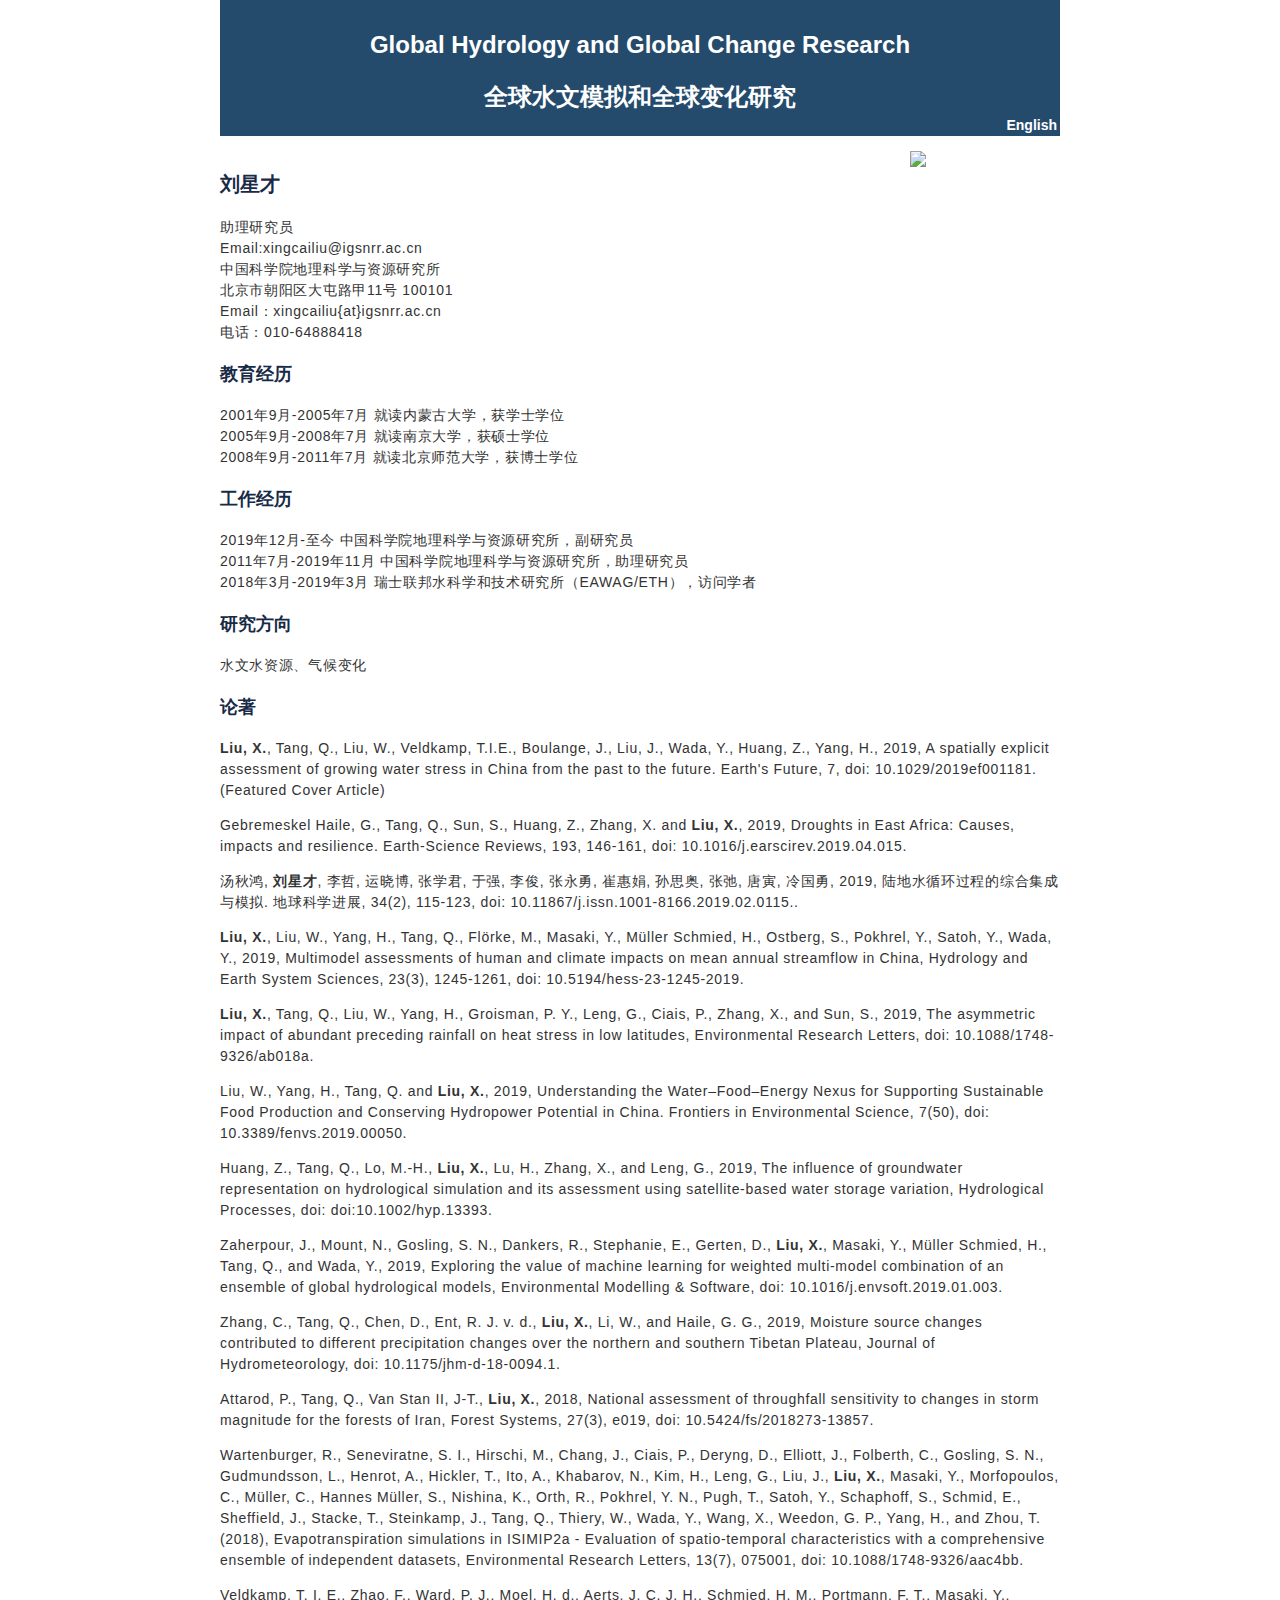
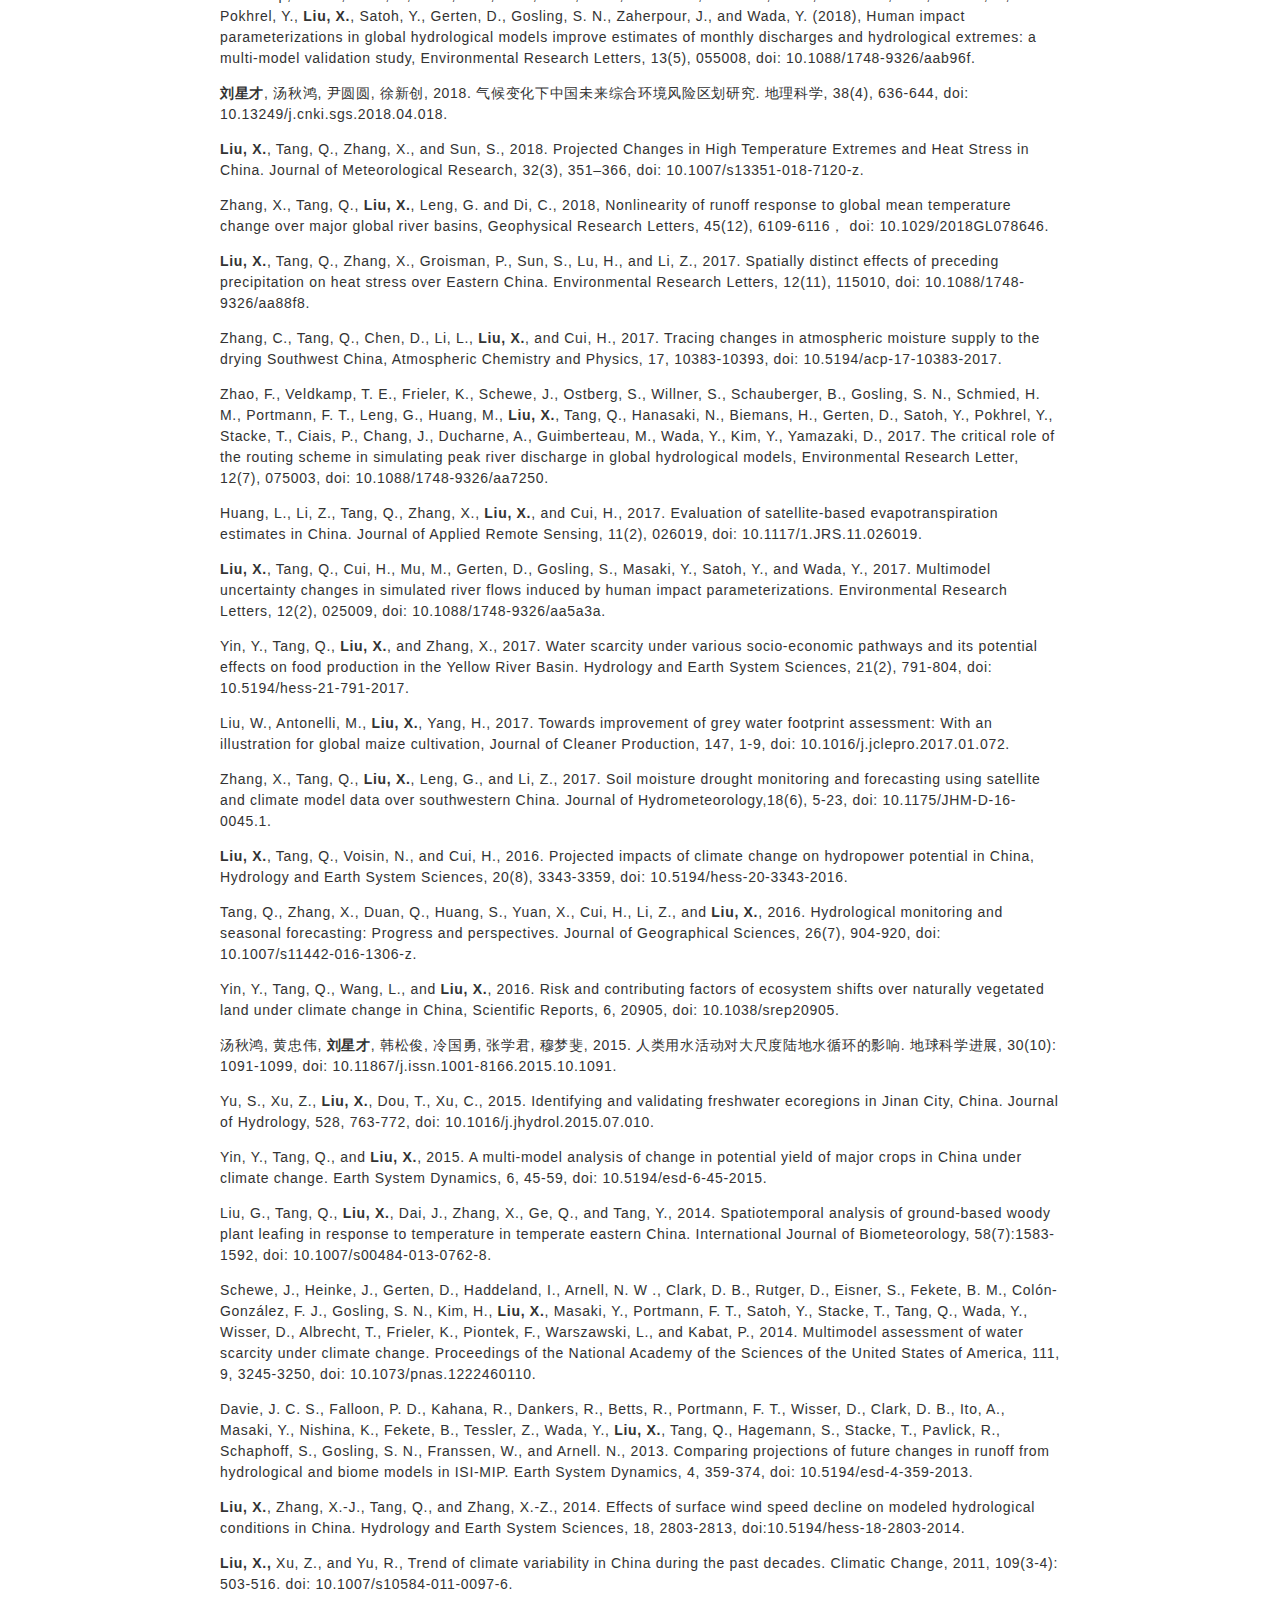
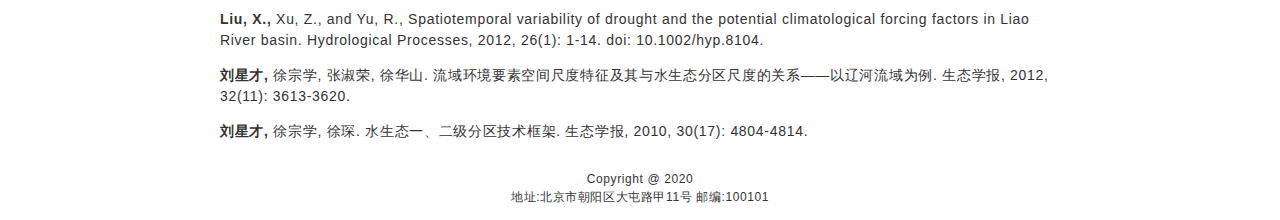
==== xingcai.chs.html @ d82c3e5d "Update information" ====
<!DOCTYPE HTML PUBLIC "-//W3C//DTD HTML 4.01 Transitional//EN" "http://www.w3.org/TR/html4/loose.dtd">
<html xmlns="http://www.w3.org/1999/xhtml">
<head>
<title>Xingcai Liu (刘星才)</title>
<meta http-equiv="Content-Type" content="text/html; charset=UTF-8">
<link rel="stylesheet" type="text/css" href="./main.css">
<style type="text/css">
<!--
.style1 {
	font-size: 24px;
	color: white;
	font-weight: bold;
	font-family: Verdana, Arial, Helvetica, sans-serif;
}
.style2 {
	font-size: 24px;
	color: white;
	font-weight: bold;
	font-family: Verdana, Arial, Helvetica, sans-serif;
}
-->
.style3 {
	font-size: 14px;
	color: white;
	font-weight: bold;
	font-family: Verdana, Arial, Helvetica, sans-serif;
}
-->
.style4 {
	font-family: 'Lucida Grande', Verdana, Arial, Helvetica, sans-serif;
	font-size:12px;
	line-height:1.5em;
	letter-spacing:.05em;
}
-->
</style>

</head>
<body>

	<table width="840" border="0" id="pageframe1">
        <tr>
          <td align="center"><span class="style1"><br />Global Hydrology and Global Change Research</span></td>
        </tr>
         <tr>
          <td align="right"><span class="style3"></span><br /></td>
        </tr>
        <tr>
          <td align="center"><span class="style2">全球水文模拟和全球变化研究</span></td>
        </tr>
       <tr>
           <td align="right"><a href="./xingcai.eng.html"><span class="style3">English</span></a></td>
        </tr>
      </table>

    <div id="pageframe">
      <!-- ***************  Main section of page -->
      <td align="right" valign="top" width="162">
          <h2 align="right"><img src="./xingcai.jpg" width="150" align="right" border="0"></h2>
      </td>

      <h1>刘星才 </h1>
      <p>助理研究员<br />
      Email:xingcailiu@igsnrr.ac.cn<br />
      中国科学院地理科学与资源研究所 <br />
      北京市朝阳区大屯路甲11号  100101 <br />
      Email：xingcailiu{at}igsnrr.ac.cn<br />
      电话：010-64888418<br />
      </p>

      <h2>教育经历</h2>
      <p>
      2001年9月-2005年7月  就读内蒙古大学，获学士学位<br />
      2005年9月-2008年7月  就读南京大学，获硕士学位<br />
      2008年9月-2011年7月  就读北京师范大学，获博士学位<br />
      </p>

      <h2>工作经历</h2>
      <p> 
        2019年12月-至今  中国科学院地理科学与资源研究所，副研究员<br />
        2011年7月-2019年11月  中国科学院地理科学与资源研究所，助理研究员<br />
        2018年3月-2019年3月  瑞士联邦水科学和技术研究所（EAWAG/ETH），访问学者 <br />
        </p>

      <h2>研究方向</h2>
      <p>水文水资源、气候变化</p>


      <h2>论著 </h2>
  <p><b>Liu, X.</b>, Tang, Q., Liu, W., Veldkamp, T.I.E., Boulange, J., Liu, J., Wada, Y., Huang, Z., Yang, H., 2019, A spatially explicit assessment of growing water stress in China from the past to the future. Earth's Future, 7, doi: 10.1029/2019ef001181. (Featured Cover Article)</p>
  <p>Gebremeskel Haile, G., Tang, Q., Sun, S., Huang, Z., Zhang, X. and <b>Liu, X.</b>, 2019, Droughts in East Africa: Causes, impacts and resilience. Earth-Science Reviews, 193, 146-161, doi: 10.1016/j.earscirev.2019.04.015.</p>
  <p>汤秋鸿, <b>刘星才</b>, 李哲, 运晓博, 张学君, 于强, 李俊, 张永勇, 崔惠娟, 孙思奥, 张弛, 唐寅, 冷国勇, 2019, 陆地水循环过程的综合集成与模拟. 地球科学进展, 34(2), 115-123, doi: 10.11867/j.issn.1001-8166.2019.02.0115..</p>
  <p><b>Liu, X.</b>, Liu, W., Yang, H., Tang, Q., Flörke, M., Masaki, Y., Müller Schmied, H., Ostberg, S., Pokhrel, Y., Satoh, Y., Wada, Y., 2019, Multimodel assessments of human and climate impacts on mean annual streamflow in China, Hydrology and Earth System Sciences, 23(3), 1245-1261, doi: 10.5194/hess-23-1245-2019.</p>
  <p><b>Liu, X.</b>, Tang, Q., Liu, W., Yang, H., Groisman, P. Y., Leng, G., Ciais, P., Zhang, X., and Sun, S., 2019, The asymmetric impact of abundant preceding rainfall on heat stress in low latitudes, Environmental Research Letters, doi: 10.1088/1748-9326/ab018a.</p>
  <p>Liu, W., Yang, H., Tang, Q. and <b>Liu, X.</b>, 2019, Understanding the Water–Food–Energy Nexus for Supporting Sustainable Food Production and Conserving Hydropower Potential in China. Frontiers in Environmental Science, 7(50), doi: 10.3389/fenvs.2019.00050.</p>
  <p>Huang, Z., Tang, Q., Lo, M.-H., <b>Liu, X.</b>, Lu, H., Zhang, X., and Leng, G., 2019, The influence of groundwater representation on hydrological simulation and its assessment using satellite-based water storage variation, Hydrological Processes, doi: doi:10.1002/hyp.13393. </p>
  <p>Zaherpour, J., Mount, N., Gosling, S. N., Dankers, R., Stephanie, E., Gerten, D., <b>Liu, X.</b>, Masaki, Y., Müller Schmied, H., Tang, Q., and Wada, Y., 2019, Exploring the value of machine learning for weighted multi-model combination of an ensemble of global hydrological models, Environmental Modelling & Software, doi: 10.1016/j.envsoft.2019.01.003. </p>
  <p>Zhang, C., Tang, Q., Chen, D., Ent, R. J. v. d., <b>Liu, X.</b>, Li, W., and Haile, G. G., 2019, Moisture source changes contributed to different precipitation changes over the northern and southern Tibetan Plateau, Journal of Hydrometeorology, doi: 10.1175/jhm-d-18-0094.1.</p>
  <p>Attarod, P., Tang, Q., Van Stan II, J-T., <b>Liu, X.</b>, 2018, National assessment of throughfall sensitivity to changes in storm magnitude for the forests of Iran, Forest Systems, 27(3), e019, doi: 10.5424/fs/2018273-13857.</p>
  <p>Wartenburger, R., Seneviratne, S. I., Hirschi, M., Chang, J., Ciais, P., Deryng, D., Elliott, J., Folberth, C., Gosling, S. N., Gudmundsson, L., Henrot, A., Hickler, T., Ito, A., Khabarov, N., Kim, H., Leng, G., Liu, J., <b>Liu, X.</b>, Masaki, Y., Morfopoulos, C., Müller, C., Hannes Müller, S., Nishina, K., Orth, R., Pokhrel, Y. N., Pugh, T., Satoh, Y., Schaphoff, S., Schmid, E., Sheffield, J., Stacke, T., Steinkamp, J., Tang, Q., Thiery, W., Wada, Y., Wang, X., Weedon, G. P., Yang, H., and Zhou, T. (2018), Evapotranspiration simulations in ISIMIP2a - Evaluation of spatio-temporal characteristics with a comprehensive ensemble of independent datasets, Environmental Research Letters, 13(7), 075001, doi: 10.1088/1748-9326/aac4bb.</p>
  <p>Veldkamp, T. I. E., Zhao, F., Ward, P. J., Moel, H. d., Aerts, J. C. J. H., Schmied, H. M., Portmann, F. T., Masaki, Y., Pokhrel, Y., <b>Liu, X.</b>, Satoh, Y., Gerten, D., Gosling, S. N., Zaherpour, J., and Wada, Y. (2018), Human impact parameterizations in global hydrological models improve estimates of monthly discharges and hydrological extremes: a multi-model validation study, Environmental Research Letters, 13(5), 055008, doi: 10.1088/1748-9326/aab96f.</p>
  <p><b>刘星才</b>, 汤秋鸿, 尹圆圆, 徐新创, 2018. 气候变化下中国未来综合环境风险区划研究. 地理科学, 38(4), 636-644, doi: 10.13249/j.cnki.sgs.2018.04.018.</p>
  <p><b>Liu, X.</b>, Tang, Q., Zhang, X., and Sun, S., 2018. Projected Changes in High Temperature Extremes and Heat Stress in China. Journal of Meteorological Research, 32(3), 351–366, doi: 10.1007/s13351-018-7120-z.</p>
  <p>Zhang, X., Tang, Q., <b>Liu, X.</b>, Leng, G. and Di, C., 2018, Nonlinearity of runoff response to global mean temperature change over major global river basins, Geophysical Research Letters, 45(12), 6109-6116， doi: 10.1029/2018GL078646.</p>
  <p><b>Liu, X.</b>, Tang, Q., Zhang, X., Groisman, P., Sun, S., Lu, H., and Li, Z., 2017. Spatially distinct effects of preceding precipitation on heat stress over Eastern China. Environmental Research Letters, 12(11), 115010, doi: 10.1088/1748-9326/aa88f8.</p>
  <p>Zhang, C., Tang, Q., Chen, D., Li, L., <b>Liu, X.</b>, and Cui, H., 2017. Tracing changes in atmospheric moisture supply to the drying Southwest China, Atmospheric Chemistry and Physics, 17, 10383-10393, doi: 10.5194/acp-17-10383-2017.</p>
  <p>Zhao, F., Veldkamp, T. E., Frieler, K., Schewe, J., Ostberg, S., Willner, S., Schauberger, B., Gosling, S. N., Schmied, H. M., Portmann, F. T., Leng, G., Huang, M., <b>Liu, X.</b>, Tang, Q., Hanasaki, N., Biemans, H., Gerten, D., Satoh, Y., Pokhrel, Y., Stacke, T., Ciais, P., Chang, J., Ducharne, A., Guimberteau, M., Wada, Y., Kim, Y., Yamazaki, D., 2017. The critical role of the routing scheme in simulating peak river discharge in global hydrological models, Environmental Research Letter, 12(7), 075003, doi: 10.1088/1748-9326/aa7250.</p>
  <p>Huang, L., Li, Z., Tang, Q., Zhang, X., <b>Liu, X.</b>, and Cui, H., 2017. Evaluation of satellite-based evapotranspiration estimates in China. Journal of Applied Remote Sensing, 11(2), 026019, doi: 10.1117/1.JRS.11.026019.</p>
  <p><b>Liu, X.</b>, Tang, Q., Cui, H., Mu, M., Gerten, D., Gosling, S., Masaki, Y., Satoh, Y., and Wada, Y., 2017. Multimodel uncertainty changes in simulated river flows induced by human impact parameterizations. Environmental Research Letters, 12(2), 025009, doi: 10.1088/1748-9326/aa5a3a.</p>
  <p>Yin, Y., Tang, Q., <b>Liu, X.</b>, and Zhang, X., 2017. Water scarcity under various socio-economic pathways and its potential effects on food production in the Yellow River Basin. Hydrology and Earth System Sciences, 21(2), 791-804, doi: 10.5194/hess-21-791-2017.</p>
  <p>Liu, W., Antonelli, M., <b>Liu, X.</b>, Yang, H., 2017. Towards improvement of grey water footprint assessment: With an illustration for global maize cultivation, Journal of Cleaner Production, 147, 1-9, doi: 10.1016/j.jclepro.2017.01.072.</p>
  <p>Zhang, X., Tang, Q., <b>Liu, X.</b>, Leng, G., and Li, Z., 2017. Soil moisture drought monitoring and forecasting using satellite and climate model data over southwestern China. Journal of Hydrometeorology,18(6), 5-23, doi: 10.1175/JHM-D-16-0045.1.</p>
  <p><b>Liu, X.</b>, Tang, Q., Voisin, N., and Cui, H., 2016. Projected impacts of climate change on hydropower potential in China, Hydrology and Earth System Sciences, 20(8), 3343-3359, doi: 10.5194/hess-20-3343-2016. </p>
  <p>Tang, Q., Zhang, X., Duan, Q., Huang, S., Yuan, X., Cui, H., Li, Z., and <b>Liu, X.</b>, 2016. Hydrological monitoring and seasonal forecasting: Progress and perspectives. Journal of Geographical Sciences, 26(7), 904-920, doi: 10.1007/s11442-016-1306-z. </p>
  <p>Yin, Y., Tang, Q., Wang, L., and <b>Liu, X.</b>, 2016. Risk and contributing factors of ecosystem shifts over naturally vegetated land under climate change in China, Scientific Reports, 6, 20905, doi: 10.1038/srep20905.</p>
  <p>汤秋鸿, 黄忠伟, <b>刘星才</b>, 韩松俊, 冷国勇, 张学君, 穆梦斐, 2015. 人类用水活动对大尺度陆地水循环的影响. 地球科学进展, 30(10): 1091-1099, doi: 10.11867/j.issn.1001-8166.2015.10.1091. </p>
  <p>Yu, S., Xu, Z., <b>Liu, X.</b>, Dou, T., Xu, C., 2015. Identifying and validating freshwater ecoregions in Jinan City, China.   Journal of Hydrology, 528, 763-772, doi: 10.1016/j.jhydrol.2015.07.010. </p>
  <p>Yin, Y., Tang, Q., and <b>Liu, X.</b>, 2015. A multi-model analysis of change in potential yield of major crops in China under   climate change. Earth System Dynamics, 6, 45-59, doi: 10.5194/esd-6-45-2015. </p>
  <p>Liu, G.,  Tang, Q., <b>Liu, X.</b>, Dai, J.,  Zhang, X.,  Ge, Q., and Tang, Y., 2014. Spatiotemporal analysis of ground-based woody   plant leafing in response to temperature in temperate eastern China. International Journal of Biometeorology, 58(7):1583-1592, doi:   10.1007/s00484-013-0762-8.</p>
  <p>Schewe, J., Heinke, J., Gerten, D., Haddeland, I., Arnell, N. W ., Clark, D. B., Rutger, D., Eisner, S., Fekete, B. M.,   Colón-González, F. J., Gosling, S. N., Kim, H., <b>Liu, X.</b>, Masaki, Y., Portmann, F. T., Satoh, Y., Stacke, T., Tang, Q., Wada, Y.,   Wisser, D., Albrecht, T., Frieler, K., Piontek, F., Warszawski, L., and Kabat, P., 2014. Multimodel assessment of water scarcity   under climate change. Proceedings of the National Academy of the Sciences of the United States of America, 111, 9, 3245-3250, doi:   10.1073/pnas.1222460110. </p>
  <p>Davie, J. C. S., Falloon, P. D., Kahana, R., Dankers, R., Betts, R., Portmann, F. T., Wisser, D., Clark, D. B., Ito, A., Masaki, Y.,   Nishina, K., Fekete, B., Tessler, Z., Wada, Y., <b>Liu, X.</b>, Tang, Q., Hagemann, S., Stacke, T., Pavlick, R., Schaphoff, S.,   Gosling, S. N., Franssen, W., and Arnell. N., 2013. Comparing projections of future changes in runoff from hydrological and biome   models in ISI-MIP. Earth System Dynamics, 4, 359-374, doi: 10.5194/esd-4-359-2013. </p>
  <p><strong>Liu, X.</strong>, Zhang, X.-J., Tang, Q., and Zhang, X.-Z., 2014. Effects of surface wind speed decline on modeled   hydrological conditions in China. Hydrology and Earth System Sciences, 18, 2803-2813, doi:10.5194/hess-18-2803-2014. </p>
  <p><strong>Liu, X.,</strong> Xu, Z., and Yu, R., Trend of climate variability in China during the past decades. Climatic Change, 2011,   109(3-4): 503-516. doi: 10.1007/s10584-011-0097-6.</p>
  <p><strong>Liu, X.,</strong> Xu, Z., and Yu, R., Spatiotemporal variability of drought and the potential climatological forcing   factors in Liao River basin. Hydrological Processes, 2012, 26(1): 1-14. doi: 10.1002/hyp.8104.</p>
  <p><strong>刘星才,</strong> 徐宗学, 张淑荣, 徐华山. 流域环境要素空间尺度特征及其与水生态分区尺度的关系——以辽河流域为例. 生态学报, 2012, 32(11):   3613-3620.</p>
  <p><strong>刘星才,</strong> 徐宗学, 徐琛. 水生态一、二级分区技术框架. 生态学报, 2010, 30(17): 4804-4814.</p>


      <!-- ************End masin section -->
    </div>
    <div id="clear">&nbsp;</div>
  </div>
  <p align="center"><span class="style4">
  Copyright @ 2020 <br />
  地址:北京市朝阳区大屯路甲11号 邮编:100101<br />
  </span>
  </p>
</div>
</body>
</html>
---- main.css ----
body {
	
	padding: 0;
	margin: 0;
	font-size: 12px;
	background-image: url("includes/bg_stripe.gif");
	background-repeat:repeat;
	color:#333333;
	font-family:'Lucida Grande', Verdana, Arial, Helvetica, sans-serif;
	text-align:center;
}
#pageframe {
	
	width: 840px;
	margin: 0px auto;
	text-align:left;
}
#pageframe1 {
	border:#d0d0d0 0px solid;
	background-color:#254b6c;
	width: 840px;
	margin: 0px auto;
	text-align:left;
}
#wrapper {
	border:#d0d0d0 1px solid;
	background-color:white;
}
#wrapper1 {
	width: 758px;
	border:#d0d0d0 0.5px solid;
	background-color:white;
}
#banner1 {
	width: 760px;
	background-image:   url("includes/header.jpg");	
	background-repeat:no-repeat;
	height: 100px;
	padding: 0 10px 0 60px; /*left & right padding necessary only if using text for title of page */
	margin: 0;
	border-bottom:0px solid #847664;
	font-size:100%;
	font-family:'Lucida Grande', Verdana, Arial, Helvetica, sans-serif;
	letter-spacing: 0.1em;
}
#banner {
	background-image:   url("includes/headerw.jpg");	
	background-repeat:no-repeat;
	height: 100px;
	padding: 0 10px 0 60px; /*left & right padding necessary only if using text for title of page */
	margin: 0;
	border-bottom:0px solid #847664;
	font-size:100%;
	font-family:'Lucida Grande', Verdana, Arial, Helvetica, sans-serif;
	letter-spacing: 0.1em;
}

/******Main 2-column section of page */
#main {
  margin: 0;
	border:#d0d0d0 0px solid;
	margin 0 2px;
	background-color:#254b6c;
}
#main1 {
  margin: 0;
	border:#d0d0d0 0px solid;
	margin 0 0px;
	background-color:#254b6c;
}

.index_intro{width:600px;}
.index_left {float:left; width:20%;}
.index_right {float:right; width:70%;}

/******Wider main column */
#right {
	border:#d0d0d0 1px solid;
	float: right;
	
	width: 657px;/*	PADDING-TOP: 20px*/
	padding:5px 5px 5px 5px;
	background-color:#ffffff;
	min-height: 600px;
	_height: 600px;
	height: 100%;
}
/******Skinnier nav column */
#nav {
	
	background-color:white;
	padding-top:10px;
	float:left;
	width: 135px;
	margin:0;
	color: black;
	
}

#nav ul {
	
	margin:0;
	padding:5px 0;
	width: 100%;
	color: red;
	line-height: normal;
	font-family:'Lucida Grande', Verdana, Arial, Helvetica, sans-serif;
	text-align: left;
}
#nav ul li {
	

	list-style:none;
}
#nav ul li a {

	display:block;
	font-size:14px;
	padding:5px 5px 5px 14px;
	color: black;
	text-decoration: none;
}
#nav ul li a:hover {
	background: #5b6d4c;
	color: #d0d0d0;
}

#nav a:visited {
	text-decoration:none;
}



/******Bottom of main section of page */
#clear {
	
	clear: both;
	padding: 0;
	margin: 0;
	height:0px;
	background-color:white;
}
/******Footer */
#footer {
	margin: 0 2px;
}

.footerlogo {
	float:left;
	text-align:left;
}

.footerlogo a{
text-decoration:none;
font:bold 15px "Times New Roman",Times,serif;
color:254b6c;
}

.copyright {
	float:right;
	text-align:center;
	padding: 0 3px 3px 3px;
	margin: 0px;
	font-size: 10px;
	color: #254b6c;
	line-height:11px;
}
.copyright a {
	color: #254b6c;
	text-decoration: none;
}
.copyright a:hover {
	color: #254b6c;
	text-decoration: none;
}
.copyright a:visited {
	color: #254b6c;
	text-decoration: none;
}
.copyright3 {
        align: center;
	color: black;
	text-decoration: none;
}



/******** General site characteristics */
p {
	font-family: 'Lucida Grande', Verdana, Arial, Helvetica, sans-serif;
	font-size:14px;
	line-height:1.5em;
	letter-spacing:.05em;
}
a {
	color: #4071af;
	text-decoration: none;
}
a:visited {
	color: #4071af;
	text-decoration: none;
}
a:hover {
	color: #4071af;
	text-decoration: underline;
}


img {
	border:none;
}
a img {
	border:none;
}
h1 {
	padding:5px 0 5px 0;
	margin: 10px 0px;
	font-family:'Lucida Grande', Verdana, Arial, Helvetica, sans-serif;
	font-size:20px;
	color: #172b47;
}
h2 {
	padding:5px 0 5px 0;
	margin: 10px 0px;
	font-family:'Lucida Grande', Verdana, Arial, Helvetica, sans-serif;
	font-size:18px;
	color: #172b47;
}
h3 {
	padding:5px 60px 0 0;
	margin: 15px 0px;
	font-family:'Lucida Grande', Verdana, Arial, Helvetica, sans-serif;
	font-size:14px;
	color: #172b47;
	border-top:1px solid #172b47;
	/*display: block; */
}
h4 {
	margin-top: 30px;
	margin-left: 0px;
	font-size:16px;
	font-family:'Lucida Grande', Verdana, Arial, Helvetica, sans-serif;
	color: #17397a;
}
h5 {
	line-height:normal;
	font-size:14px;
	font-weight:bold;
}

ol li{
	list-style-type:decimal;
}

ol ul, ul ol, ul ul, ol ol    { 
margin-top: 0; 
margin-bottom: 0; 
}

ul li,ul ul li {
	list-style:disk;
	color:#333333
	font-family: 'Lucida Grande', Verdana, Arial, Helvetica, sans-serif;
	font-size:14px;
	line-height:1.5em;
	letter-spacing:.05em;
}


 hr{
 height:1px;
 }
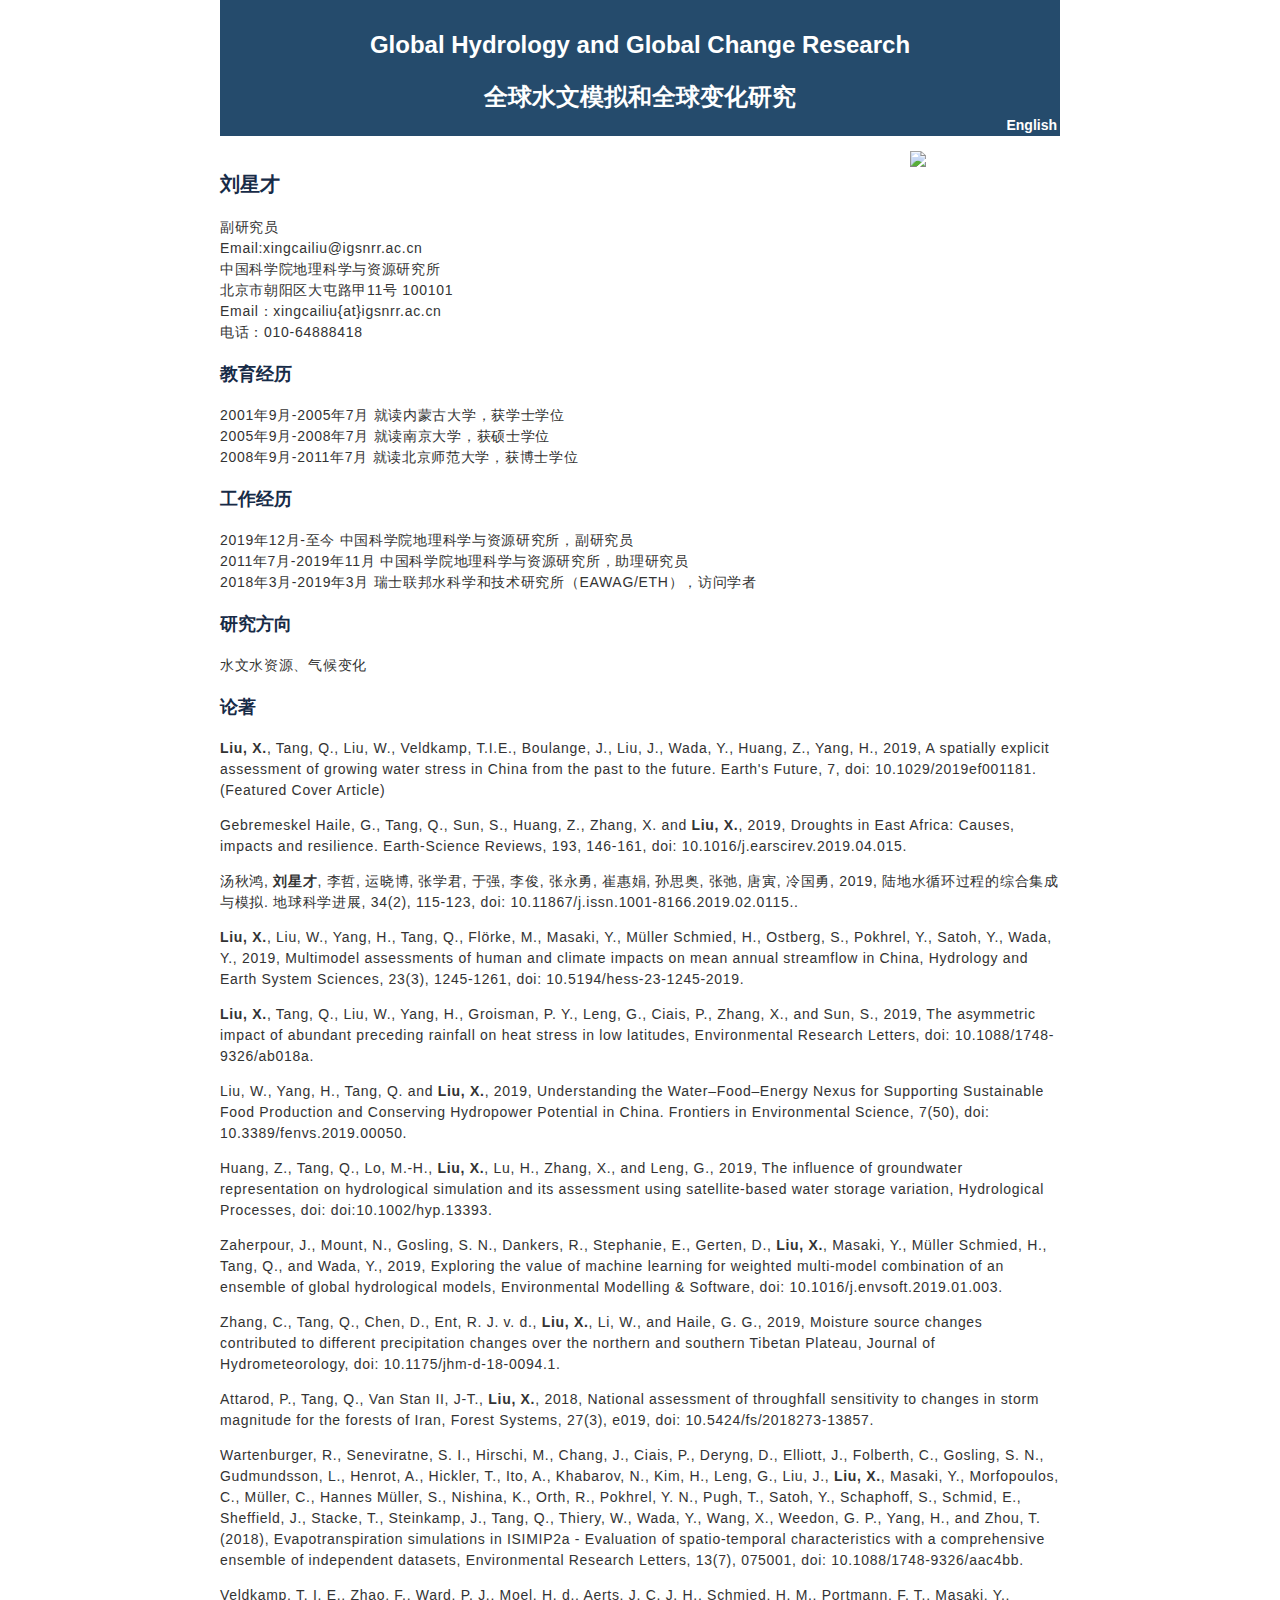
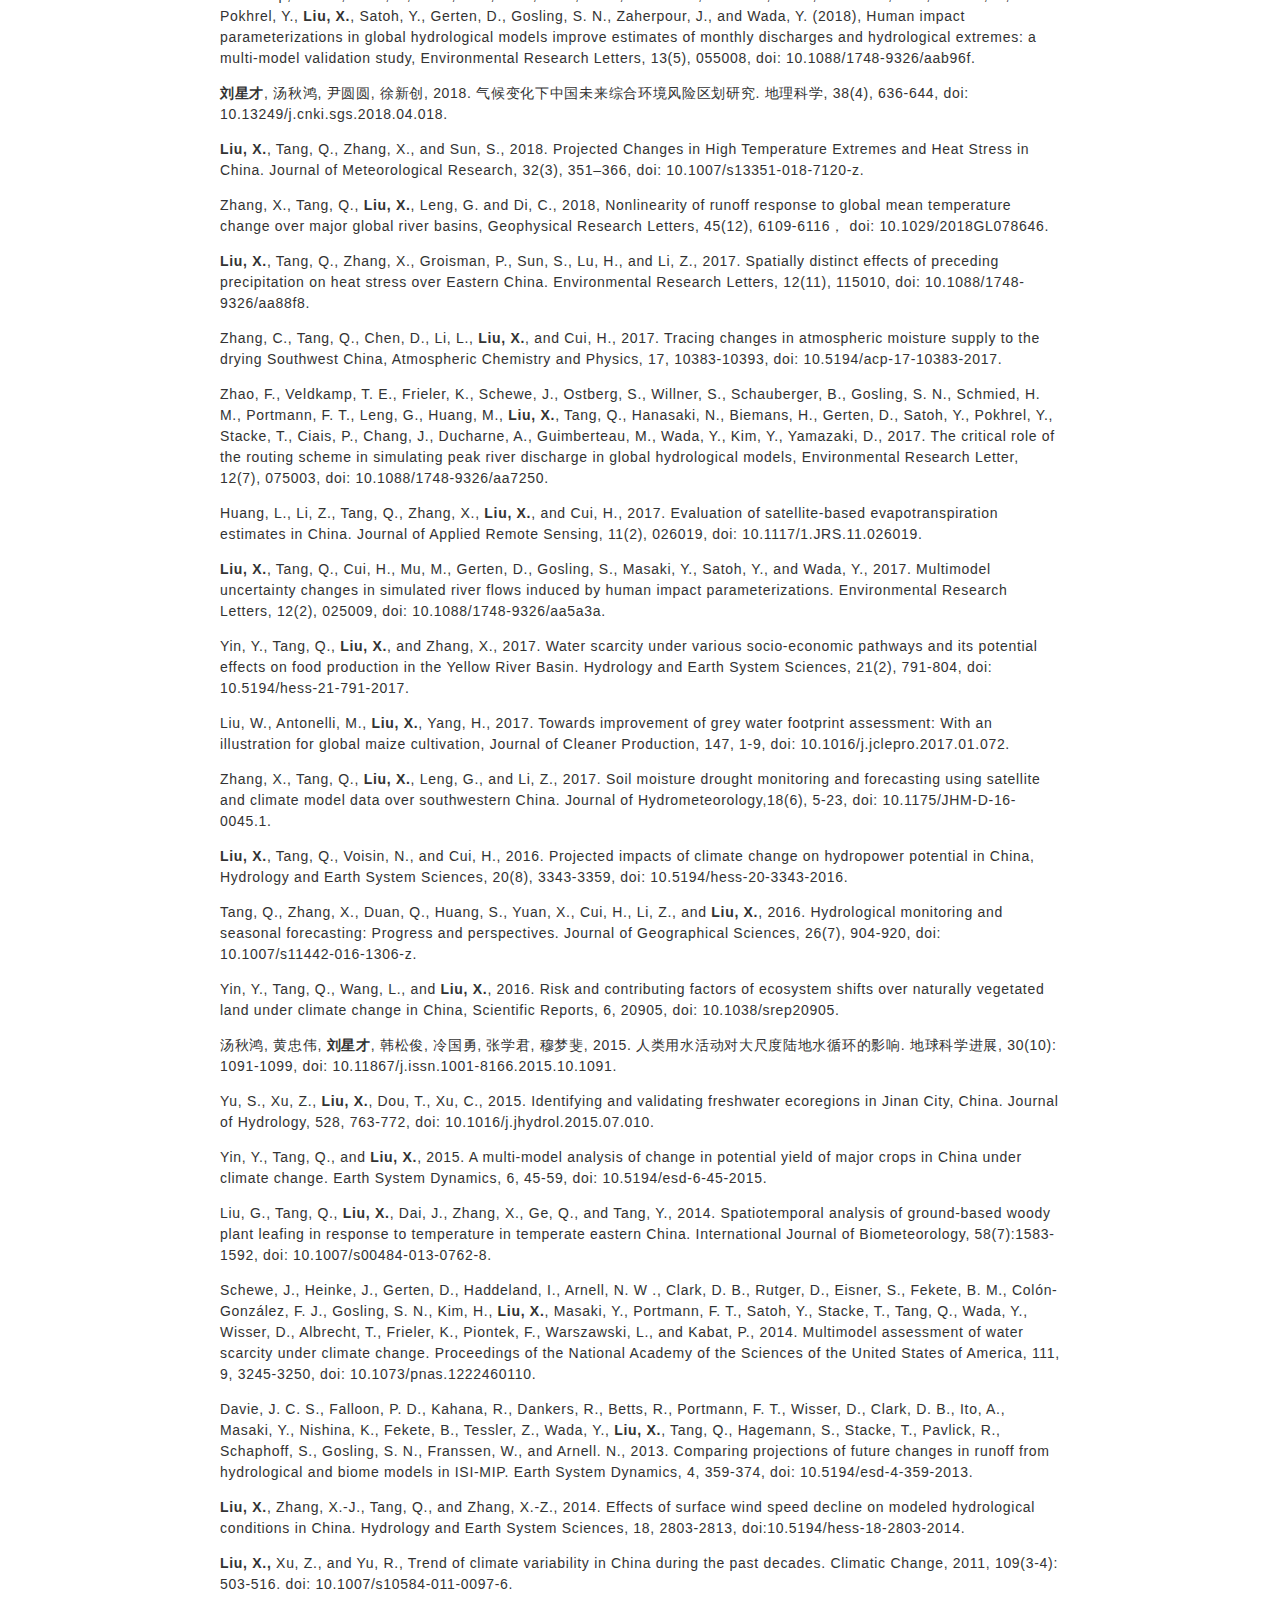
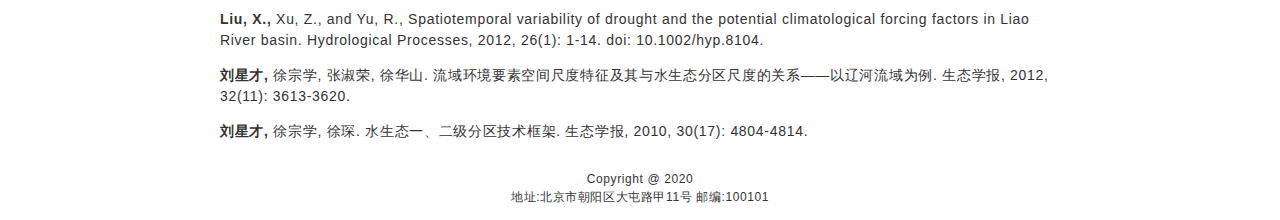
==== commit c5dde55b: "Update information" ====
--- a/xingcai.chs.html
+++ b/xingcai.chs.html
@@ -60,7 +60,7 @@
       </td>
 
       <h1>刘星才 </h1>
-      <p>助理研究员<br />
+      <p>副研究员<br />
       Email:xingcailiu@igsnrr.ac.cn<br />
       中国科学院地理科学与资源研究所 <br />
       北京市朝阳区大屯路甲11号  100101 <br />
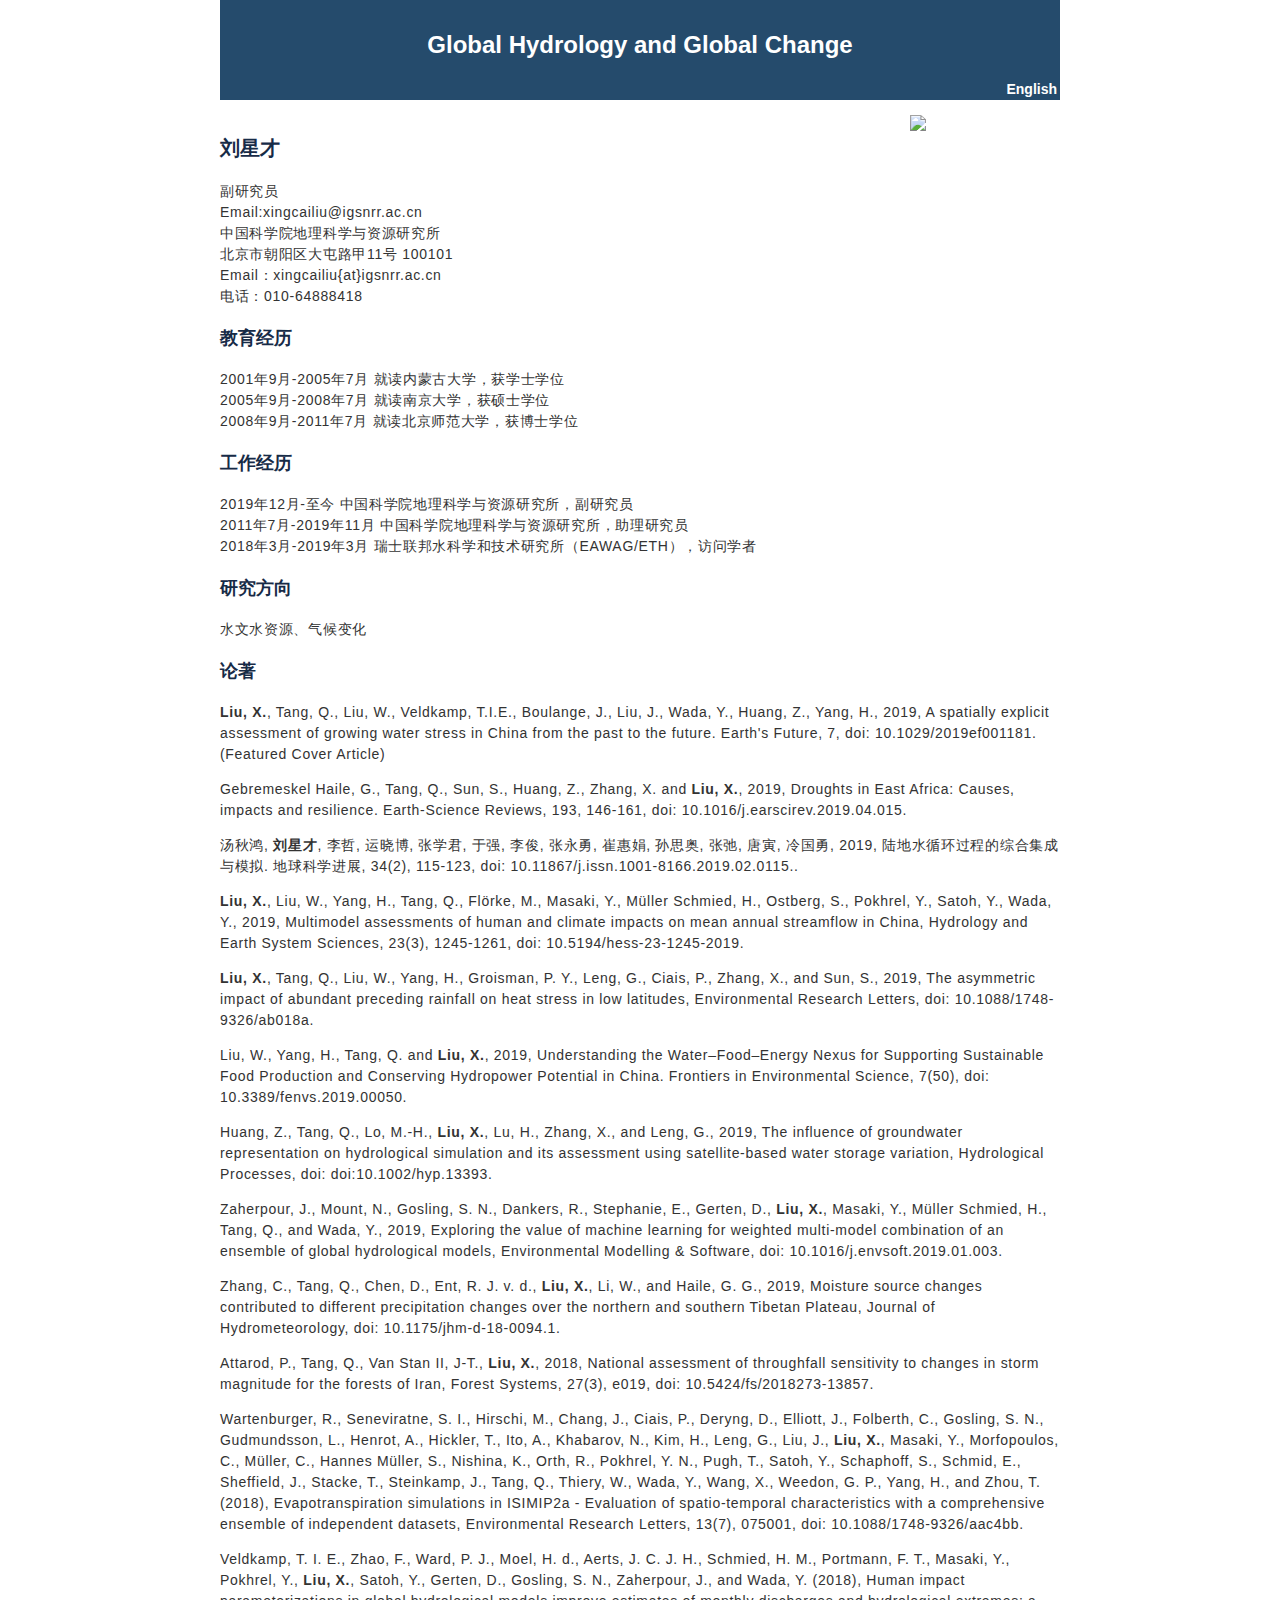
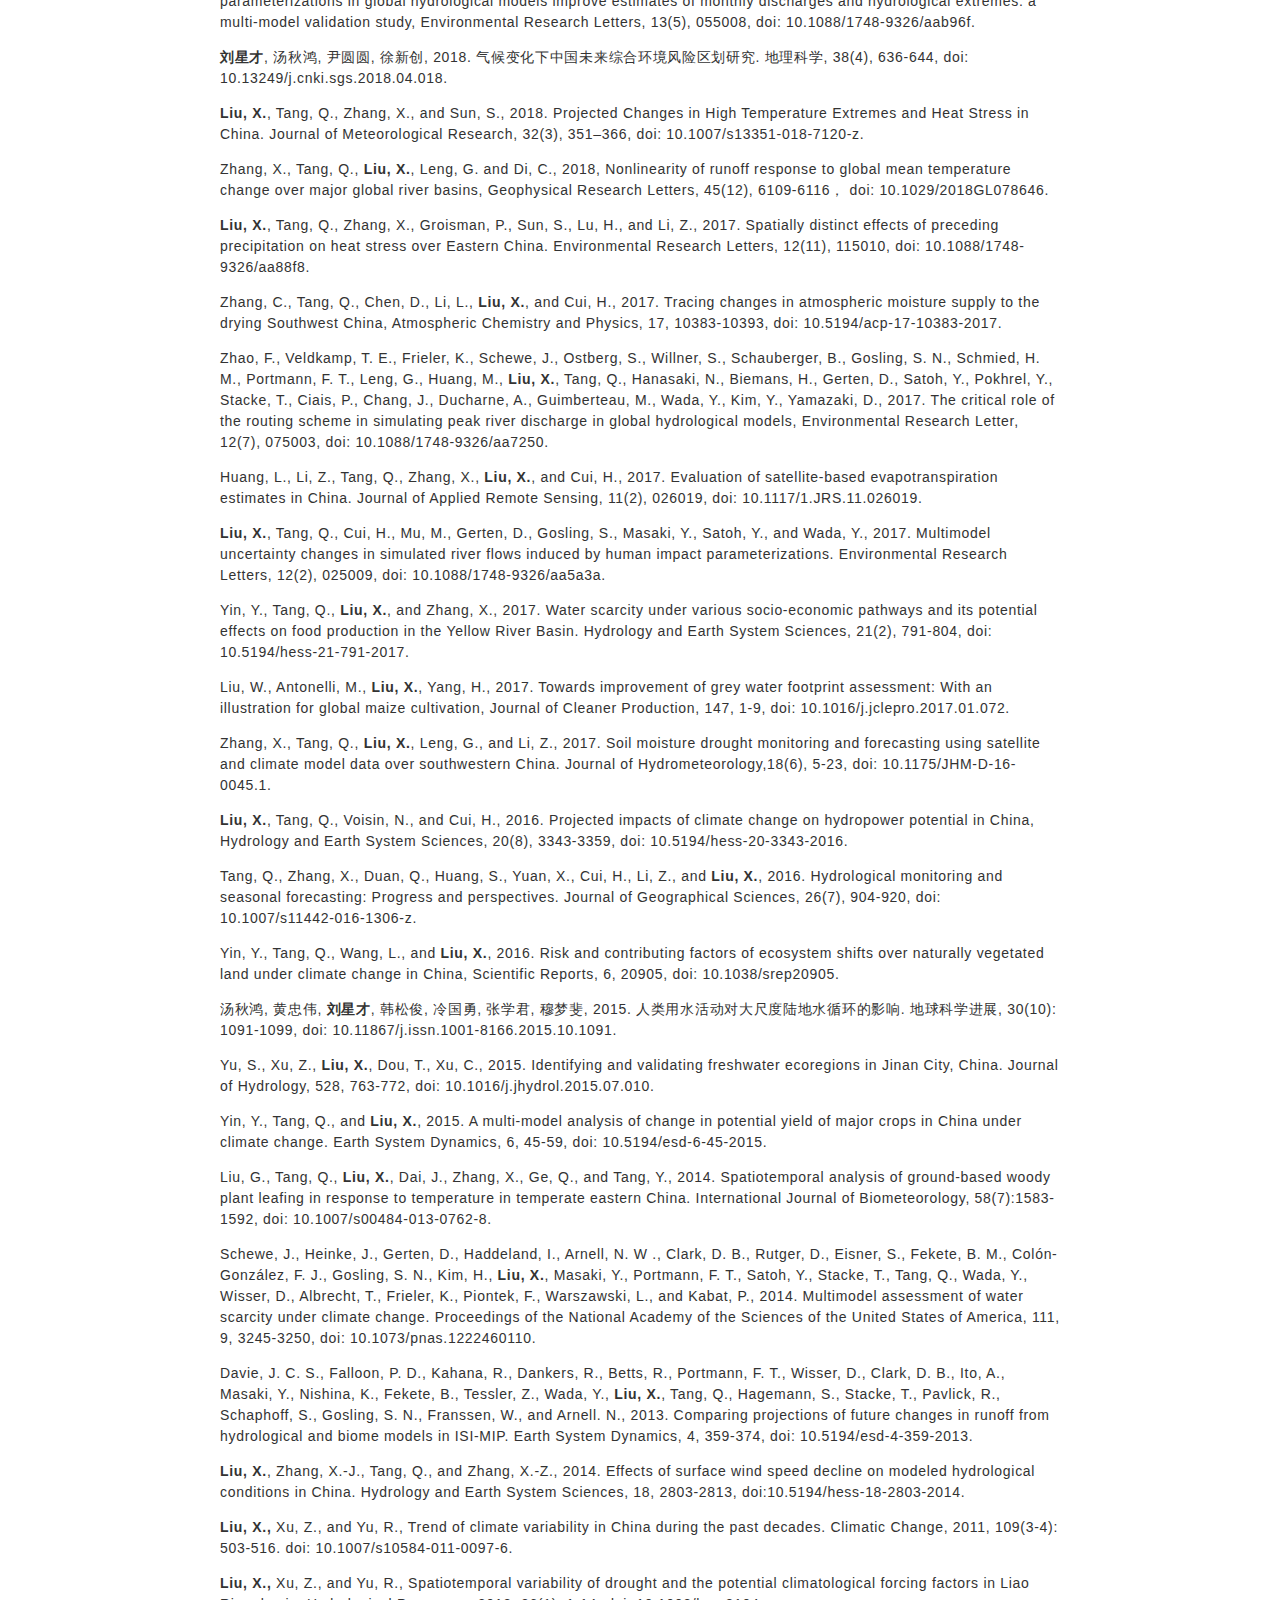
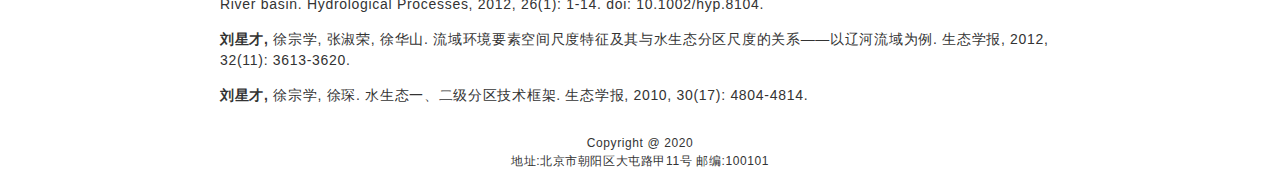
==== commit 80a0a854: "Update information" ====
--- a/xingcai.chs.html
+++ b/xingcai.chs.html
@@ -40,14 +40,14 @@
 
 	<table width="840" border="0" id="pageframe1">
         <tr>
-          <td align="center"><span class="style1"><br />Global Hydrology and Global Change Research</span></td>
+          <td align="center"><span class="style1"><br />Global Hydrology and Global Change</span></td>
         </tr>
          <tr>
           <td align="right"><span class="style3"></span><br /></td>
         </tr>
-        <tr>
+        <!-- <tr>
           <td align="center"><span class="style2">全球水文模拟和全球变化研究</span></td>
-        </tr>
+        </tr> -->
        <tr>
            <td align="right"><a href="./xingcai.eng.html"><span class="style3">English</span></a></td>
         </tr>
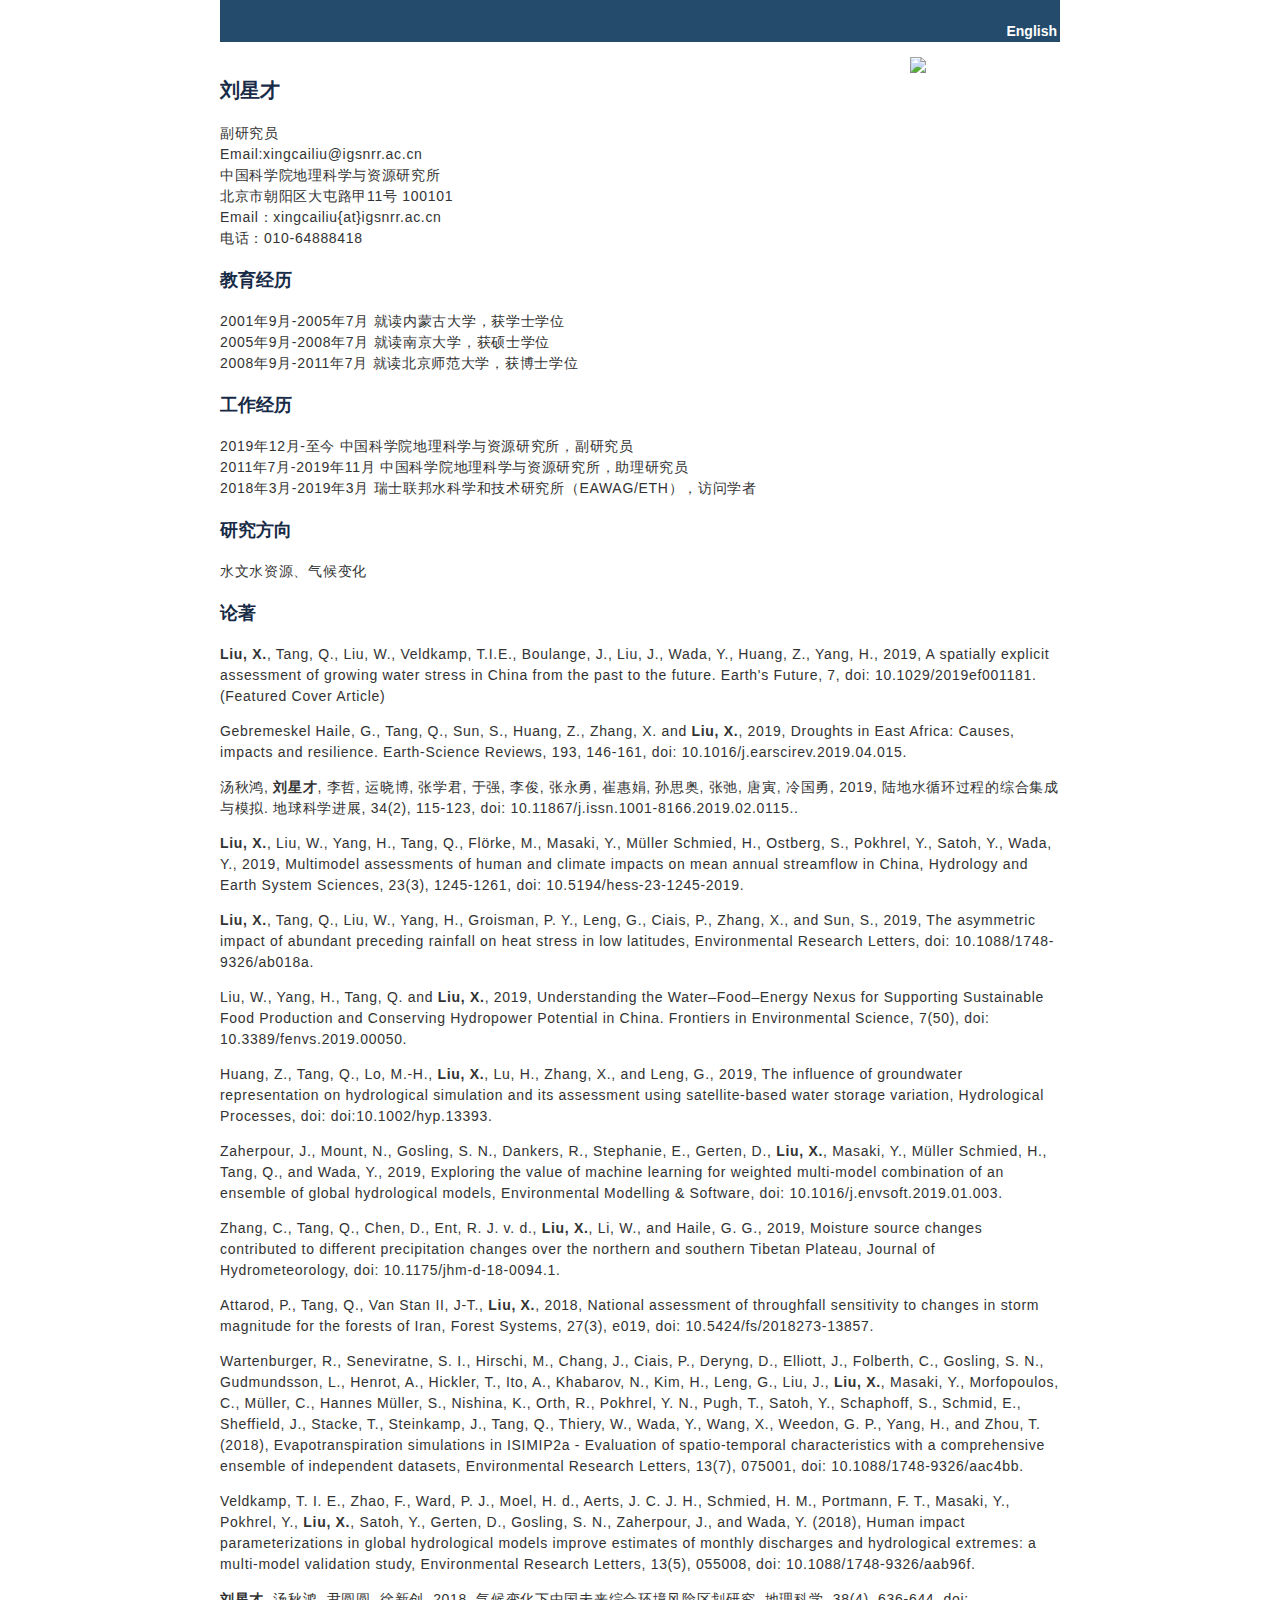
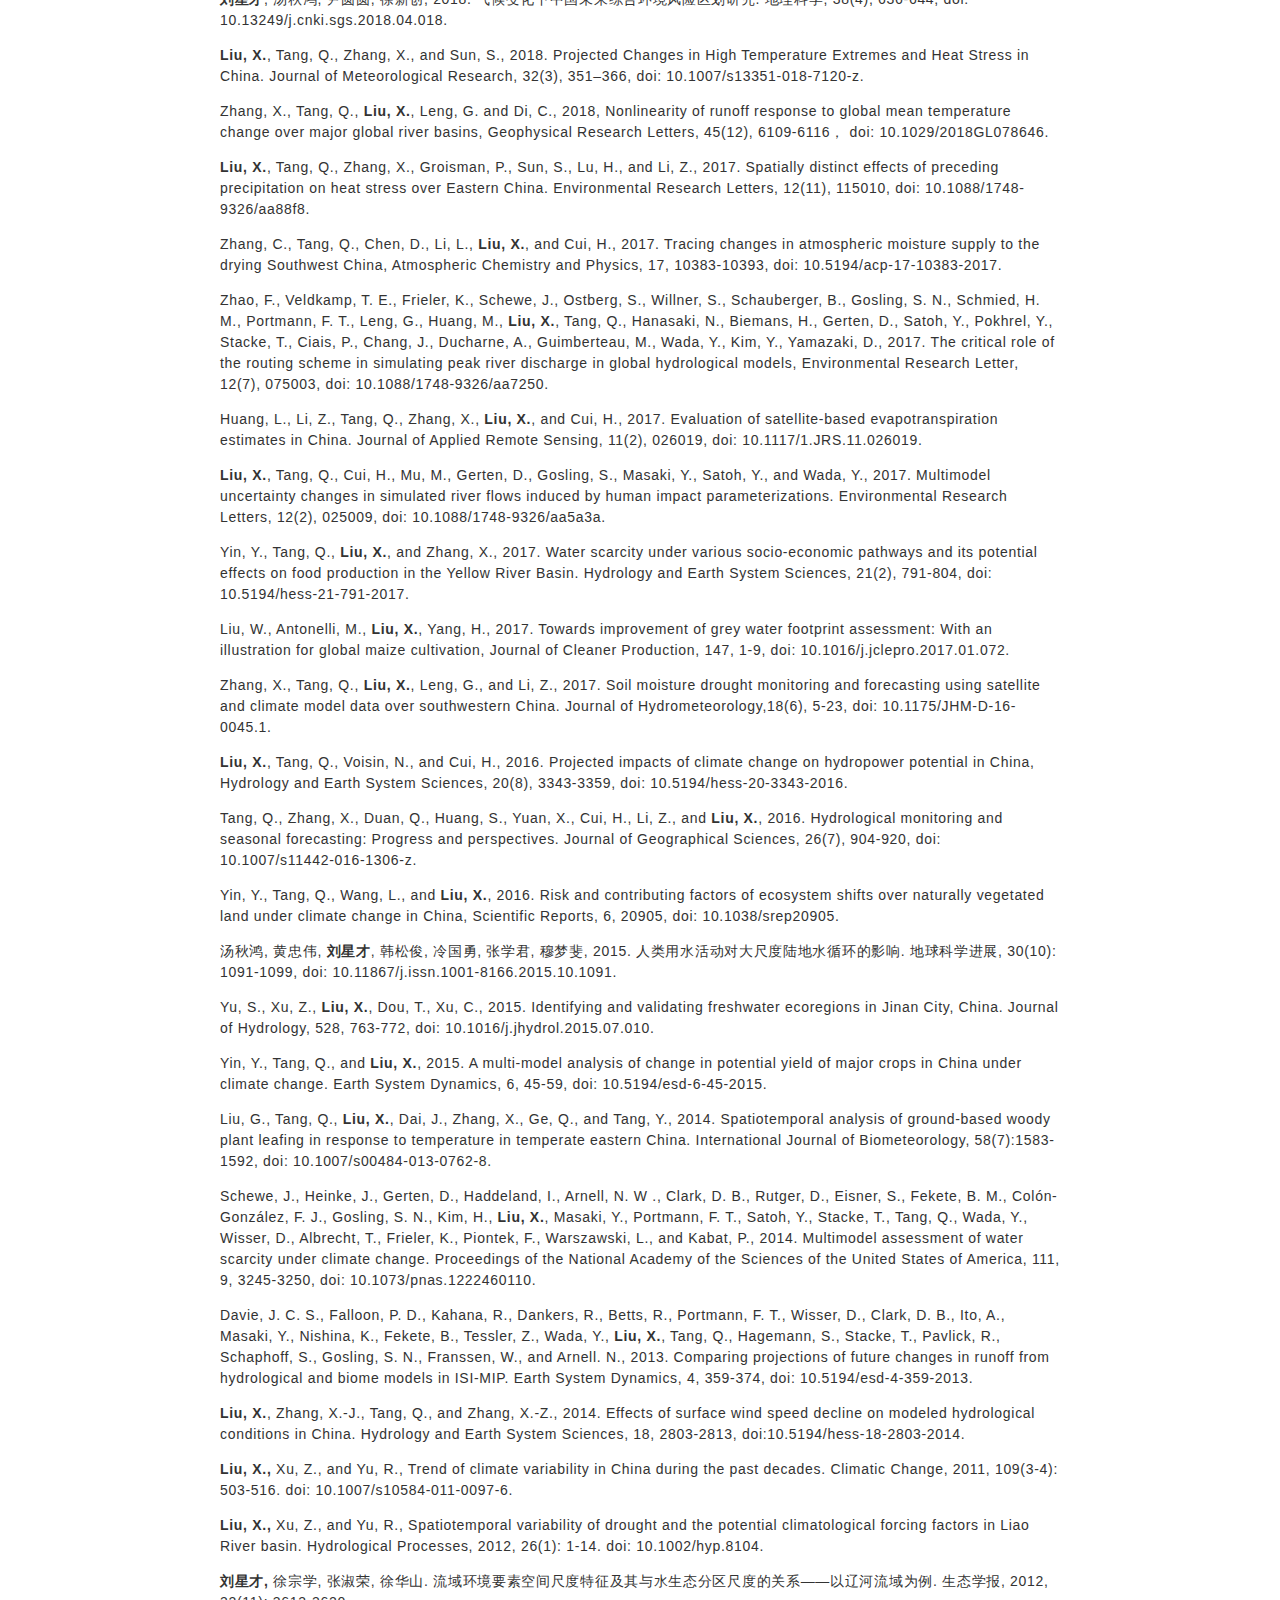
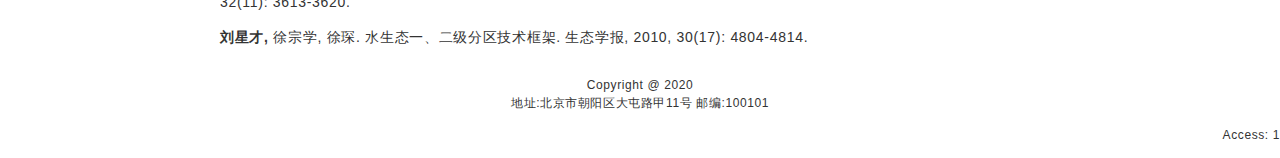
==== commit 82a43f4b: "Add the number of access" ====
--- a/xingcai.chs.html
+++ b/xingcai.chs.html
@@ -1,140 +1,244 @@
 <!DOCTYPE HTML PUBLIC "-//W3C//DTD HTML 4.01 Transitional//EN" "http://www.w3.org/TR/html4/loose.dtd">
 <html xmlns="http://www.w3.org/1999/xhtml">
+
 <head>
-<title>Xingcai Liu (刘星才)</title>
-<meta http-equiv="Content-Type" content="text/html; charset=UTF-8">
-<link rel="stylesheet" type="text/css" href="./main.css">
-<style type="text/css">
-<!--
-.style1 {
-	font-size: 24px;
-	color: white;
-	font-weight: bold;
-	font-family: Verdana, Arial, Helvetica, sans-serif;
-}
-.style2 {
-	font-size: 24px;
-	color: white;
-	font-weight: bold;
-	font-family: Verdana, Arial, Helvetica, sans-serif;
-}
--->
-.style3 {
-	font-size: 14px;
-	color: white;
-	font-weight: bold;
-	font-family: Verdana, Arial, Helvetica, sans-serif;
-}
--->
-.style4 {
-	font-family: 'Lucida Grande', Verdana, Arial, Helvetica, sans-serif;
-	font-size:12px;
-	line-height:1.5em;
-	letter-spacing:.05em;
-}
--->
-</style>
+  <title>Xingcai Liu (刘星才)</title>
+  <meta http-equiv="Content-Type" content="text/html; charset=UTF-8">
+  <link rel="stylesheet" type="text/css" href="./main.css">
+  <style type="text/css">
+    <!--
+    .style1 {
+      font-size: 24px;
+      color: white;
+      font-weight: bold;
+      font-family: Verdana, Arial, Helvetica, sans-serif;
+    }
+
+    .style2 {
+      font-size: 24px;
+      color: white;
+      font-weight: bold;
+      font-family: Verdana, Arial, Helvetica, sans-serif;
+    }
+    -->
+    .style3
+    {
+    font-size:
+    14px;
+    color:
+    white;
+    font-weight:
+    bold;
+    font-family:
+    Verdana,
+    Arial,
+    Helvetica,
+    sans-serif;
+    }
+    -->
+    .style4
+    {
+    font-family:
+    'Lucida
+    Grande',
+    Verdana,
+    Arial,
+    Helvetica,
+    sans-serif;
+    font-size:12px;
+    line-height:1.5em;
+    letter-spacing:.05em;
+    }
+    -->
+  </style>
 
 </head>
+
 <body>
 
-	<table width="840" border="0" id="pageframe1">
-        <tr>
-          <td align="center"><span class="style1"><br />Global Hydrology and Global Change</span></td>
-        </tr>
-         <tr>
-          <td align="right"><span class="style3"></span><br /></td>
-        </tr>
-        <!-- <tr>
+  <table width="840" border="0" id="pageframe1">
+    <tr>
+      <!-- <td align="center"><span class="style1"><br />Global Hydrology and Global Change</span></td> -->
+    </tr>
+    <tr>
+      <td align="right"><span class="style3"></span><br /></td>
+    </tr>
+    <!-- <tr>
           <td align="center"><span class="style2">全球水文模拟和全球变化研究</span></td>
         </tr> -->
-       <tr>
-           <td align="right"><a href="./xingcai.eng.html"><span class="style3">English</span></a></td>
-        </tr>
-      </table>
-
-    <div id="pageframe">
-      <!-- ***************  Main section of page -->
-      <td align="right" valign="top" width="162">
-          <h2 align="right"><img src="./xingcai.jpg" width="150" align="right" border="0"></h2>
-      </td>
-
-      <h1>刘星才 </h1>
-      <p>副研究员<br />
+    <tr>
+      <td align="right"><a href="./xingcai.eng.html"><span class="style3">English</span></a></td>
+    </tr>
+  </table>
+
+  <div id="pageframe">
+    <!-- ***************  Main section of page -->
+    <td align="right" valign="top" width="162">
+      <h2 align="right"><img src="./xingcai.jpg" width="150" align="right" border="0"></h2>
+    </td>
+
+    <h1>刘星才 </h1>
+    <p>副研究员<br />
       Email:xingcailiu@igsnrr.ac.cn<br />
       中国科学院地理科学与资源研究所 <br />
-      北京市朝阳区大屯路甲11号  100101 <br />
+      北京市朝阳区大屯路甲11号 100101 <br />
       Email：xingcailiu{at}igsnrr.ac.cn<br />
       电话：010-64888418<br />
-      </p>
-
-      <h2>教育经历</h2>
-      <p>
-      2001年9月-2005年7月  就读内蒙古大学，获学士学位<br />
-      2005年9月-2008年7月  就读南京大学，获硕士学位<br />
-      2008年9月-2011年7月  就读北京师范大学，获博士学位<br />
-      </p>
-
-      <h2>工作经历</h2>
-      <p> 
-        2019年12月-至今  中国科学院地理科学与资源研究所，副研究员<br />
-        2011年7月-2019年11月  中国科学院地理科学与资源研究所，助理研究员<br />
-        2018年3月-2019年3月  瑞士联邦水科学和技术研究所（EAWAG/ETH），访问学者 <br />
-        </p>
-
-      <h2>研究方向</h2>
-      <p>水文水资源、气候变化</p>
-
-
-      <h2>论著 </h2>
-  <p><b>Liu, X.</b>, Tang, Q., Liu, W., Veldkamp, T.I.E., Boulange, J., Liu, J., Wada, Y., Huang, Z., Yang, H., 2019, A spatially explicit assessment of growing water stress in China from the past to the future. Earth's Future, 7, doi: 10.1029/2019ef001181. (Featured Cover Article)</p>
-  <p>Gebremeskel Haile, G., Tang, Q., Sun, S., Huang, Z., Zhang, X. and <b>Liu, X.</b>, 2019, Droughts in East Africa: Causes, impacts and resilience. Earth-Science Reviews, 193, 146-161, doi: 10.1016/j.earscirev.2019.04.015.</p>
-  <p>汤秋鸿, <b>刘星才</b>, 李哲, 运晓博, 张学君, 于强, 李俊, 张永勇, 崔惠娟, 孙思奥, 张弛, 唐寅, 冷国勇, 2019, 陆地水循环过程的综合集成与模拟. 地球科学进展, 34(2), 115-123, doi: 10.11867/j.issn.1001-8166.2019.02.0115..</p>
-  <p><b>Liu, X.</b>, Liu, W., Yang, H., Tang, Q., Flörke, M., Masaki, Y., Müller Schmied, H., Ostberg, S., Pokhrel, Y., Satoh, Y., Wada, Y., 2019, Multimodel assessments of human and climate impacts on mean annual streamflow in China, Hydrology and Earth System Sciences, 23(3), 1245-1261, doi: 10.5194/hess-23-1245-2019.</p>
-  <p><b>Liu, X.</b>, Tang, Q., Liu, W., Yang, H., Groisman, P. Y., Leng, G., Ciais, P., Zhang, X., and Sun, S., 2019, The asymmetric impact of abundant preceding rainfall on heat stress in low latitudes, Environmental Research Letters, doi: 10.1088/1748-9326/ab018a.</p>
-  <p>Liu, W., Yang, H., Tang, Q. and <b>Liu, X.</b>, 2019, Understanding the Water–Food–Energy Nexus for Supporting Sustainable Food Production and Conserving Hydropower Potential in China. Frontiers in Environmental Science, 7(50), doi: 10.3389/fenvs.2019.00050.</p>
-  <p>Huang, Z., Tang, Q., Lo, M.-H., <b>Liu, X.</b>, Lu, H., Zhang, X., and Leng, G., 2019, The influence of groundwater representation on hydrological simulation and its assessment using satellite-based water storage variation, Hydrological Processes, doi: doi:10.1002/hyp.13393. </p>
-  <p>Zaherpour, J., Mount, N., Gosling, S. N., Dankers, R., Stephanie, E., Gerten, D., <b>Liu, X.</b>, Masaki, Y., Müller Schmied, H., Tang, Q., and Wada, Y., 2019, Exploring the value of machine learning for weighted multi-model combination of an ensemble of global hydrological models, Environmental Modelling & Software, doi: 10.1016/j.envsoft.2019.01.003. </p>
-  <p>Zhang, C., Tang, Q., Chen, D., Ent, R. J. v. d., <b>Liu, X.</b>, Li, W., and Haile, G. G., 2019, Moisture source changes contributed to different precipitation changes over the northern and southern Tibetan Plateau, Journal of Hydrometeorology, doi: 10.1175/jhm-d-18-0094.1.</p>
-  <p>Attarod, P., Tang, Q., Van Stan II, J-T., <b>Liu, X.</b>, 2018, National assessment of throughfall sensitivity to changes in storm magnitude for the forests of Iran, Forest Systems, 27(3), e019, doi: 10.5424/fs/2018273-13857.</p>
-  <p>Wartenburger, R., Seneviratne, S. I., Hirschi, M., Chang, J., Ciais, P., Deryng, D., Elliott, J., Folberth, C., Gosling, S. N., Gudmundsson, L., Henrot, A., Hickler, T., Ito, A., Khabarov, N., Kim, H., Leng, G., Liu, J., <b>Liu, X.</b>, Masaki, Y., Morfopoulos, C., Müller, C., Hannes Müller, S., Nishina, K., Orth, R., Pokhrel, Y. N., Pugh, T., Satoh, Y., Schaphoff, S., Schmid, E., Sheffield, J., Stacke, T., Steinkamp, J., Tang, Q., Thiery, W., Wada, Y., Wang, X., Weedon, G. P., Yang, H., and Zhou, T. (2018), Evapotranspiration simulations in ISIMIP2a - Evaluation of spatio-temporal characteristics with a comprehensive ensemble of independent datasets, Environmental Research Letters, 13(7), 075001, doi: 10.1088/1748-9326/aac4bb.</p>
-  <p>Veldkamp, T. I. E., Zhao, F., Ward, P. J., Moel, H. d., Aerts, J. C. J. H., Schmied, H. M., Portmann, F. T., Masaki, Y., Pokhrel, Y., <b>Liu, X.</b>, Satoh, Y., Gerten, D., Gosling, S. N., Zaherpour, J., and Wada, Y. (2018), Human impact parameterizations in global hydrological models improve estimates of monthly discharges and hydrological extremes: a multi-model validation study, Environmental Research Letters, 13(5), 055008, doi: 10.1088/1748-9326/aab96f.</p>
-  <p><b>刘星才</b>, 汤秋鸿, 尹圆圆, 徐新创, 2018. 气候变化下中国未来综合环境风险区划研究. 地理科学, 38(4), 636-644, doi: 10.13249/j.cnki.sgs.2018.04.018.</p>
-  <p><b>Liu, X.</b>, Tang, Q., Zhang, X., and Sun, S., 2018. Projected Changes in High Temperature Extremes and Heat Stress in China. Journal of Meteorological Research, 32(3), 351–366, doi: 10.1007/s13351-018-7120-z.</p>
-  <p>Zhang, X., Tang, Q., <b>Liu, X.</b>, Leng, G. and Di, C., 2018, Nonlinearity of runoff response to global mean temperature change over major global river basins, Geophysical Research Letters, 45(12), 6109-6116， doi: 10.1029/2018GL078646.</p>
-  <p><b>Liu, X.</b>, Tang, Q., Zhang, X., Groisman, P., Sun, S., Lu, H., and Li, Z., 2017. Spatially distinct effects of preceding precipitation on heat stress over Eastern China. Environmental Research Letters, 12(11), 115010, doi: 10.1088/1748-9326/aa88f8.</p>
-  <p>Zhang, C., Tang, Q., Chen, D., Li, L., <b>Liu, X.</b>, and Cui, H., 2017. Tracing changes in atmospheric moisture supply to the drying Southwest China, Atmospheric Chemistry and Physics, 17, 10383-10393, doi: 10.5194/acp-17-10383-2017.</p>
-  <p>Zhao, F., Veldkamp, T. E., Frieler, K., Schewe, J., Ostberg, S., Willner, S., Schauberger, B., Gosling, S. N., Schmied, H. M., Portmann, F. T., Leng, G., Huang, M., <b>Liu, X.</b>, Tang, Q., Hanasaki, N., Biemans, H., Gerten, D., Satoh, Y., Pokhrel, Y., Stacke, T., Ciais, P., Chang, J., Ducharne, A., Guimberteau, M., Wada, Y., Kim, Y., Yamazaki, D., 2017. The critical role of the routing scheme in simulating peak river discharge in global hydrological models, Environmental Research Letter, 12(7), 075003, doi: 10.1088/1748-9326/aa7250.</p>
-  <p>Huang, L., Li, Z., Tang, Q., Zhang, X., <b>Liu, X.</b>, and Cui, H., 2017. Evaluation of satellite-based evapotranspiration estimates in China. Journal of Applied Remote Sensing, 11(2), 026019, doi: 10.1117/1.JRS.11.026019.</p>
-  <p><b>Liu, X.</b>, Tang, Q., Cui, H., Mu, M., Gerten, D., Gosling, S., Masaki, Y., Satoh, Y., and Wada, Y., 2017. Multimodel uncertainty changes in simulated river flows induced by human impact parameterizations. Environmental Research Letters, 12(2), 025009, doi: 10.1088/1748-9326/aa5a3a.</p>
-  <p>Yin, Y., Tang, Q., <b>Liu, X.</b>, and Zhang, X., 2017. Water scarcity under various socio-economic pathways and its potential effects on food production in the Yellow River Basin. Hydrology and Earth System Sciences, 21(2), 791-804, doi: 10.5194/hess-21-791-2017.</p>
-  <p>Liu, W., Antonelli, M., <b>Liu, X.</b>, Yang, H., 2017. Towards improvement of grey water footprint assessment: With an illustration for global maize cultivation, Journal of Cleaner Production, 147, 1-9, doi: 10.1016/j.jclepro.2017.01.072.</p>
-  <p>Zhang, X., Tang, Q., <b>Liu, X.</b>, Leng, G., and Li, Z., 2017. Soil moisture drought monitoring and forecasting using satellite and climate model data over southwestern China. Journal of Hydrometeorology,18(6), 5-23, doi: 10.1175/JHM-D-16-0045.1.</p>
-  <p><b>Liu, X.</b>, Tang, Q., Voisin, N., and Cui, H., 2016. Projected impacts of climate change on hydropower potential in China, Hydrology and Earth System Sciences, 20(8), 3343-3359, doi: 10.5194/hess-20-3343-2016. </p>
-  <p>Tang, Q., Zhang, X., Duan, Q., Huang, S., Yuan, X., Cui, H., Li, Z., and <b>Liu, X.</b>, 2016. Hydrological monitoring and seasonal forecasting: Progress and perspectives. Journal of Geographical Sciences, 26(7), 904-920, doi: 10.1007/s11442-016-1306-z. </p>
-  <p>Yin, Y., Tang, Q., Wang, L., and <b>Liu, X.</b>, 2016. Risk and contributing factors of ecosystem shifts over naturally vegetated land under climate change in China, Scientific Reports, 6, 20905, doi: 10.1038/srep20905.</p>
-  <p>汤秋鸿, 黄忠伟, <b>刘星才</b>, 韩松俊, 冷国勇, 张学君, 穆梦斐, 2015. 人类用水活动对大尺度陆地水循环的影响. 地球科学进展, 30(10): 1091-1099, doi: 10.11867/j.issn.1001-8166.2015.10.1091. </p>
-  <p>Yu, S., Xu, Z., <b>Liu, X.</b>, Dou, T., Xu, C., 2015. Identifying and validating freshwater ecoregions in Jinan City, China.   Journal of Hydrology, 528, 763-772, doi: 10.1016/j.jhydrol.2015.07.010. </p>
-  <p>Yin, Y., Tang, Q., and <b>Liu, X.</b>, 2015. A multi-model analysis of change in potential yield of major crops in China under   climate change. Earth System Dynamics, 6, 45-59, doi: 10.5194/esd-6-45-2015. </p>
-  <p>Liu, G.,  Tang, Q., <b>Liu, X.</b>, Dai, J.,  Zhang, X.,  Ge, Q., and Tang, Y., 2014. Spatiotemporal analysis of ground-based woody   plant leafing in response to temperature in temperate eastern China. International Journal of Biometeorology, 58(7):1583-1592, doi:   10.1007/s00484-013-0762-8.</p>
-  <p>Schewe, J., Heinke, J., Gerten, D., Haddeland, I., Arnell, N. W ., Clark, D. B., Rutger, D., Eisner, S., Fekete, B. M.,   Colón-González, F. J., Gosling, S. N., Kim, H., <b>Liu, X.</b>, Masaki, Y., Portmann, F. T., Satoh, Y., Stacke, T., Tang, Q., Wada, Y.,   Wisser, D., Albrecht, T., Frieler, K., Piontek, F., Warszawski, L., and Kabat, P., 2014. Multimodel assessment of water scarcity   under climate change. Proceedings of the National Academy of the Sciences of the United States of America, 111, 9, 3245-3250, doi:   10.1073/pnas.1222460110. </p>
-  <p>Davie, J. C. S., Falloon, P. D., Kahana, R., Dankers, R., Betts, R., Portmann, F. T., Wisser, D., Clark, D. B., Ito, A., Masaki, Y.,   Nishina, K., Fekete, B., Tessler, Z., Wada, Y., <b>Liu, X.</b>, Tang, Q., Hagemann, S., Stacke, T., Pavlick, R., Schaphoff, S.,   Gosling, S. N., Franssen, W., and Arnell. N., 2013. Comparing projections of future changes in runoff from hydrological and biome   models in ISI-MIP. Earth System Dynamics, 4, 359-374, doi: 10.5194/esd-4-359-2013. </p>
-  <p><strong>Liu, X.</strong>, Zhang, X.-J., Tang, Q., and Zhang, X.-Z., 2014. Effects of surface wind speed decline on modeled   hydrological conditions in China. Hydrology and Earth System Sciences, 18, 2803-2813, doi:10.5194/hess-18-2803-2014. </p>
-  <p><strong>Liu, X.,</strong> Xu, Z., and Yu, R., Trend of climate variability in China during the past decades. Climatic Change, 2011,   109(3-4): 503-516. doi: 10.1007/s10584-011-0097-6.</p>
-  <p><strong>Liu, X.,</strong> Xu, Z., and Yu, R., Spatiotemporal variability of drought and the potential climatological forcing   factors in Liao River basin. Hydrological Processes, 2012, 26(1): 1-14. doi: 10.1002/hyp.8104.</p>
-  <p><strong>刘星才,</strong> 徐宗学, 张淑荣, 徐华山. 流域环境要素空间尺度特征及其与水生态分区尺度的关系——以辽河流域为例. 生态学报, 2012, 32(11):   3613-3620.</p>
-  <p><strong>刘星才,</strong> 徐宗学, 徐琛. 水生态一、二级分区技术框架. 生态学报, 2010, 30(17): 4804-4814.</p>
-
-
-      <!-- ************End masin section -->
-    </div>
-    <div id="clear">&nbsp;</div>
+    </p>
+
+    <h2>教育经历</h2>
+    <p>
+      2001年9月-2005年7月 就读内蒙古大学，获学士学位<br />
+      2005年9月-2008年7月 就读南京大学，获硕士学位<br />
+      2008年9月-2011年7月 就读北京师范大学，获博士学位<br />
+    </p>
+
+    <h2>工作经历</h2>
+    <p>
+      2019年12月-至今 中国科学院地理科学与资源研究所，副研究员<br />
+      2011年7月-2019年11月 中国科学院地理科学与资源研究所，助理研究员<br />
+      2018年3月-2019年3月 瑞士联邦水科学和技术研究所（EAWAG/ETH），访问学者 <br />
+    </p>
+
+    <h2>研究方向</h2>
+    <p>水文水资源、气候变化</p>
+
+
+    <h2>论著 </h2>
+    <p><b>Liu, X.</b>, Tang, Q., Liu, W., Veldkamp, T.I.E., Boulange, J., Liu, J., Wada, Y., Huang, Z., Yang, H., 2019,
+      A spatially explicit assessment of growing water stress in China from the past to the future. Earth's Future, 7,
+      doi: 10.1029/2019ef001181. (Featured Cover Article)</p>
+    <p>Gebremeskel Haile, G., Tang, Q., Sun, S., Huang, Z., Zhang, X. and <b>Liu, X.</b>, 2019, Droughts in East Africa:
+      Causes, impacts and resilience. Earth-Science Reviews, 193, 146-161, doi: 10.1016/j.earscirev.2019.04.015.</p>
+    <p>汤秋鸿, <b>刘星才</b>, 李哲, 运晓博, 张学君, 于强, 李俊, 张永勇, 崔惠娟, 孙思奥, 张弛, 唐寅, 冷国勇, 2019, 陆地水循环过程的综合集成与模拟. 地球科学进展, 34(2), 115-123,
+      doi: 10.11867/j.issn.1001-8166.2019.02.0115..</p>
+    <p><b>Liu, X.</b>, Liu, W., Yang, H., Tang, Q., Flörke, M., Masaki, Y., Müller Schmied, H., Ostberg, S., Pokhrel,
+      Y., Satoh, Y., Wada, Y., 2019, Multimodel assessments of human and climate impacts on mean annual streamflow in
+      China, Hydrology and Earth System Sciences, 23(3), 1245-1261, doi: 10.5194/hess-23-1245-2019.</p>
+    <p><b>Liu, X.</b>, Tang, Q., Liu, W., Yang, H., Groisman, P. Y., Leng, G., Ciais, P., Zhang, X., and Sun, S., 2019,
+      The asymmetric impact of abundant preceding rainfall on heat stress in low latitudes, Environmental Research
+      Letters, doi: 10.1088/1748-9326/ab018a.</p>
+    <p>Liu, W., Yang, H., Tang, Q. and <b>Liu, X.</b>, 2019, Understanding the Water–Food–Energy Nexus for Supporting
+      Sustainable Food Production and Conserving Hydropower Potential in China. Frontiers in Environmental Science,
+      7(50), doi: 10.3389/fenvs.2019.00050.</p>
+    <p>Huang, Z., Tang, Q., Lo, M.-H., <b>Liu, X.</b>, Lu, H., Zhang, X., and Leng, G., 2019, The influence of
+      groundwater representation on hydrological simulation and its assessment using satellite-based water storage
+      variation, Hydrological Processes, doi: doi:10.1002/hyp.13393. </p>
+    <p>Zaherpour, J., Mount, N., Gosling, S. N., Dankers, R., Stephanie, E., Gerten, D., <b>Liu, X.</b>, Masaki, Y.,
+      Müller Schmied, H., Tang, Q., and Wada, Y., 2019, Exploring the value of machine learning for weighted multi-model
+      combination of an ensemble of global hydrological models, Environmental Modelling & Software, doi:
+      10.1016/j.envsoft.2019.01.003. </p>
+    <p>Zhang, C., Tang, Q., Chen, D., Ent, R. J. v. d., <b>Liu, X.</b>, Li, W., and Haile, G. G., 2019, Moisture source
+      changes contributed to different precipitation changes over the northern and southern Tibetan Plateau, Journal of
+      Hydrometeorology, doi: 10.1175/jhm-d-18-0094.1.</p>
+    <p>Attarod, P., Tang, Q., Van Stan II, J-T., <b>Liu, X.</b>, 2018, National assessment of throughfall sensitivity to
+      changes in storm magnitude for the forests of Iran, Forest Systems, 27(3), e019, doi: 10.5424/fs/2018273-13857.
+    </p>
+    <p>Wartenburger, R., Seneviratne, S. I., Hirschi, M., Chang, J., Ciais, P., Deryng, D., Elliott, J., Folberth, C.,
+      Gosling, S. N., Gudmundsson, L., Henrot, A., Hickler, T., Ito, A., Khabarov, N., Kim, H., Leng, G., Liu, J.,
+      <b>Liu, X.</b>, Masaki, Y., Morfopoulos, C., Müller, C., Hannes Müller, S., Nishina, K., Orth, R., Pokhrel, Y. N.,
+      Pugh, T., Satoh, Y., Schaphoff, S., Schmid, E., Sheffield, J., Stacke, T., Steinkamp, J., Tang, Q., Thiery, W.,
+      Wada, Y., Wang, X., Weedon, G. P., Yang, H., and Zhou, T. (2018), Evapotranspiration simulations in ISIMIP2a -
+      Evaluation of spatio-temporal characteristics with a comprehensive ensemble of independent datasets, Environmental
+      Research Letters, 13(7), 075001, doi: 10.1088/1748-9326/aac4bb.</p>
+    <p>Veldkamp, T. I. E., Zhao, F., Ward, P. J., Moel, H. d., Aerts, J. C. J. H., Schmied, H. M., Portmann, F. T.,
+      Masaki, Y., Pokhrel, Y., <b>Liu, X.</b>, Satoh, Y., Gerten, D., Gosling, S. N., Zaherpour, J., and Wada, Y.
+      (2018), Human impact parameterizations in global hydrological models improve estimates of monthly discharges and
+      hydrological extremes: a multi-model validation study, Environmental Research Letters, 13(5), 055008, doi:
+      10.1088/1748-9326/aab96f.</p>
+    <p><b>刘星才</b>, 汤秋鸿, 尹圆圆, 徐新创, 2018. 气候变化下中国未来综合环境风险区划研究. 地理科学, 38(4), 636-644, doi: 10.13249/j.cnki.sgs.2018.04.018.
+    </p>
+    <p><b>Liu, X.</b>, Tang, Q., Zhang, X., and Sun, S., 2018. Projected Changes in High Temperature Extremes and Heat
+      Stress in China. Journal of Meteorological Research, 32(3), 351–366, doi: 10.1007/s13351-018-7120-z.</p>
+    <p>Zhang, X., Tang, Q., <b>Liu, X.</b>, Leng, G. and Di, C., 2018, Nonlinearity of runoff response to global mean
+      temperature change over major global river basins, Geophysical Research Letters, 45(12), 6109-6116， doi:
+      10.1029/2018GL078646.</p>
+    <p><b>Liu, X.</b>, Tang, Q., Zhang, X., Groisman, P., Sun, S., Lu, H., and Li, Z., 2017. Spatially distinct effects
+      of preceding precipitation on heat stress over Eastern China. Environmental Research Letters, 12(11), 115010, doi:
+      10.1088/1748-9326/aa88f8.</p>
+    <p>Zhang, C., Tang, Q., Chen, D., Li, L., <b>Liu, X.</b>, and Cui, H., 2017. Tracing changes in atmospheric moisture
+      supply to the drying Southwest China, Atmospheric Chemistry and Physics, 17, 10383-10393, doi:
+      10.5194/acp-17-10383-2017.</p>
+    <p>Zhao, F., Veldkamp, T. E., Frieler, K., Schewe, J., Ostberg, S., Willner, S., Schauberger, B., Gosling, S. N.,
+      Schmied, H. M., Portmann, F. T., Leng, G., Huang, M., <b>Liu, X.</b>, Tang, Q., Hanasaki, N., Biemans, H., Gerten,
+      D., Satoh, Y., Pokhrel, Y., Stacke, T., Ciais, P., Chang, J., Ducharne, A., Guimberteau, M., Wada, Y., Kim, Y.,
+      Yamazaki, D., 2017. The critical role of the routing scheme in simulating peak river discharge in global
+      hydrological models, Environmental Research Letter, 12(7), 075003, doi: 10.1088/1748-9326/aa7250.</p>
+    <p>Huang, L., Li, Z., Tang, Q., Zhang, X., <b>Liu, X.</b>, and Cui, H., 2017. Evaluation of satellite-based
+      evapotranspiration estimates in China. Journal of Applied Remote Sensing, 11(2), 026019, doi:
+      10.1117/1.JRS.11.026019.</p>
+    <p><b>Liu, X.</b>, Tang, Q., Cui, H., Mu, M., Gerten, D., Gosling, S., Masaki, Y., Satoh, Y., and Wada, Y., 2017.
+      Multimodel uncertainty changes in simulated river flows induced by human impact parameterizations. Environmental
+      Research Letters, 12(2), 025009, doi: 10.1088/1748-9326/aa5a3a.</p>
+    <p>Yin, Y., Tang, Q., <b>Liu, X.</b>, and Zhang, X., 2017. Water scarcity under various socio-economic pathways and
+      its potential effects on food production in the Yellow River Basin. Hydrology and Earth System Sciences, 21(2),
+      791-804, doi: 10.5194/hess-21-791-2017.</p>
+    <p>Liu, W., Antonelli, M., <b>Liu, X.</b>, Yang, H., 2017. Towards improvement of grey water footprint assessment:
+      With an illustration for global maize cultivation, Journal of Cleaner Production, 147, 1-9, doi:
+      10.1016/j.jclepro.2017.01.072.</p>
+    <p>Zhang, X., Tang, Q., <b>Liu, X.</b>, Leng, G., and Li, Z., 2017. Soil moisture drought monitoring and forecasting
+      using satellite and climate model data over southwestern China. Journal of Hydrometeorology,18(6), 5-23, doi:
+      10.1175/JHM-D-16-0045.1.</p>
+    <p><b>Liu, X.</b>, Tang, Q., Voisin, N., and Cui, H., 2016. Projected impacts of climate change on hydropower
+      potential in China, Hydrology and Earth System Sciences, 20(8), 3343-3359, doi: 10.5194/hess-20-3343-2016. </p>
+    <p>Tang, Q., Zhang, X., Duan, Q., Huang, S., Yuan, X., Cui, H., Li, Z., and <b>Liu, X.</b>, 2016. Hydrological
+      monitoring and seasonal forecasting: Progress and perspectives. Journal of Geographical Sciences, 26(7), 904-920,
+      doi: 10.1007/s11442-016-1306-z. </p>
+    <p>Yin, Y., Tang, Q., Wang, L., and <b>Liu, X.</b>, 2016. Risk and contributing factors of ecosystem shifts over
+      naturally vegetated land under climate change in China, Scientific Reports, 6, 20905, doi: 10.1038/srep20905.</p>
+    <p>汤秋鸿, 黄忠伟, <b>刘星才</b>, 韩松俊, 冷国勇, 张学君, 穆梦斐, 2015. 人类用水活动对大尺度陆地水循环的影响. 地球科学进展, 30(10): 1091-1099, doi:
+      10.11867/j.issn.1001-8166.2015.10.1091. </p>
+    <p>Yu, S., Xu, Z., <b>Liu, X.</b>, Dou, T., Xu, C., 2015. Identifying and validating freshwater ecoregions in Jinan
+      City, China. Journal of Hydrology, 528, 763-772, doi: 10.1016/j.jhydrol.2015.07.010. </p>
+    <p>Yin, Y., Tang, Q., and <b>Liu, X.</b>, 2015. A multi-model analysis of change in potential yield of major crops
+      in China under climate change. Earth System Dynamics, 6, 45-59, doi: 10.5194/esd-6-45-2015. </p>
+    <p>Liu, G., Tang, Q., <b>Liu, X.</b>, Dai, J., Zhang, X., Ge, Q., and Tang, Y., 2014. Spatiotemporal analysis of
+      ground-based woody plant leafing in response to temperature in temperate eastern China. International Journal of
+      Biometeorology, 58(7):1583-1592, doi: 10.1007/s00484-013-0762-8.</p>
+    <p>Schewe, J., Heinke, J., Gerten, D., Haddeland, I., Arnell, N. W ., Clark, D. B., Rutger, D., Eisner, S., Fekete,
+      B. M., Colón-González, F. J., Gosling, S. N., Kim, H., <b>Liu, X.</b>, Masaki, Y., Portmann, F. T., Satoh, Y.,
+      Stacke, T., Tang, Q., Wada, Y., Wisser, D., Albrecht, T., Frieler, K., Piontek, F., Warszawski, L., and Kabat, P.,
+      2014. Multimodel assessment of water scarcity under climate change. Proceedings of the National Academy of the
+      Sciences of the United States of America, 111, 9, 3245-3250, doi: 10.1073/pnas.1222460110. </p>
+    <p>Davie, J. C. S., Falloon, P. D., Kahana, R., Dankers, R., Betts, R., Portmann, F. T., Wisser, D., Clark, D. B.,
+      Ito, A., Masaki, Y., Nishina, K., Fekete, B., Tessler, Z., Wada, Y., <b>Liu, X.</b>, Tang, Q., Hagemann, S.,
+      Stacke, T., Pavlick, R., Schaphoff, S., Gosling, S. N., Franssen, W., and Arnell. N., 2013. Comparing projections
+      of future changes in runoff from hydrological and biome models in ISI-MIP. Earth System Dynamics, 4, 359-374, doi:
+      10.5194/esd-4-359-2013. </p>
+    <p><strong>Liu, X.</strong>, Zhang, X.-J., Tang, Q., and Zhang, X.-Z., 2014. Effects of surface wind speed decline
+      on modeled hydrological conditions in China. Hydrology and Earth System Sciences, 18, 2803-2813,
+      doi:10.5194/hess-18-2803-2014. </p>
+    <p><strong>Liu, X.,</strong> Xu, Z., and Yu, R., Trend of climate variability in China during the past decades.
+      Climatic Change, 2011, 109(3-4): 503-516. doi: 10.1007/s10584-011-0097-6.</p>
+    <p><strong>Liu, X.,</strong> Xu, Z., and Yu, R., Spatiotemporal variability of drought and the potential
+      climatological forcing factors in Liao River basin. Hydrological Processes, 2012, 26(1): 1-14. doi:
+      10.1002/hyp.8104.</p>
+    <p><strong>刘星才,</strong> 徐宗学, 张淑荣, 徐华山. 流域环境要素空间尺度特征及其与水生态分区尺度的关系——以辽河流域为例. 生态学报, 2012, 32(11): 3613-3620.</p>
+    <p><strong>刘星才,</strong> 徐宗学, 徐琛. 水生态一、二级分区技术框架. 生态学报, 2010, 30(17): 4804-4814.</p>
+
+
+    <!-- ************End masin section -->
+  </div>
+  <div id="clear">&nbsp;</div>
   </div>
   <p align="center"><span class="style4">
-  Copyright @ 2020 <br />
-  地址:北京市朝阳区大屯路甲11号 邮编:100101<br />
-  </span>
+      Copyright @ 2020 <br />
+      地址:北京市朝阳区大屯路甲11号 邮编:100101<br />
+    </span>
   </p>
-</div>
+  <p align="right"><span class="style4">
+    <script type="text/javascript">
+      if (localStorage.sum) {
+        localStorage.sum = Number(localStorage.sum) + 1;
+      }
+      else {
+        localStorage.sum = 1;
+      }
+      document.write("Access: " + localStorage.sum);
+    </script>
+    </span>
+  </p>
+  </div>
 </body>
-</html>
+
+</html>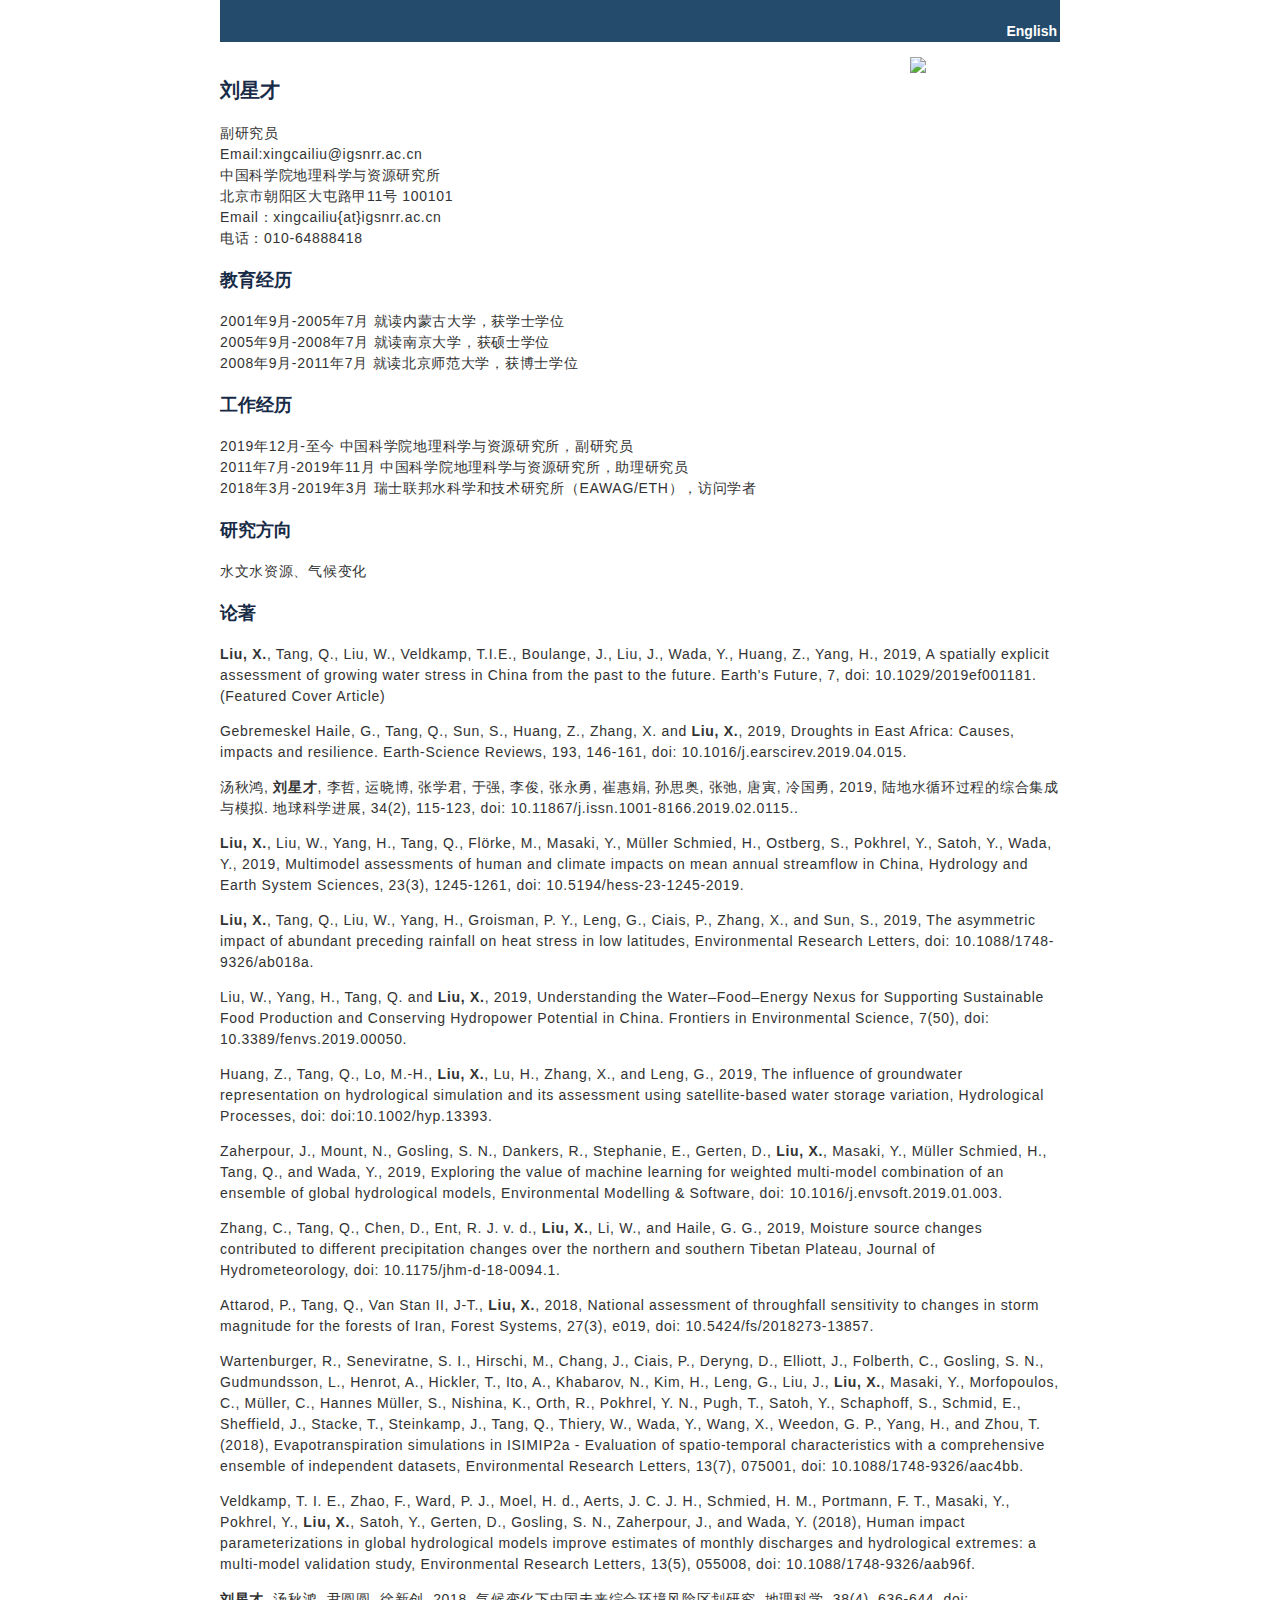
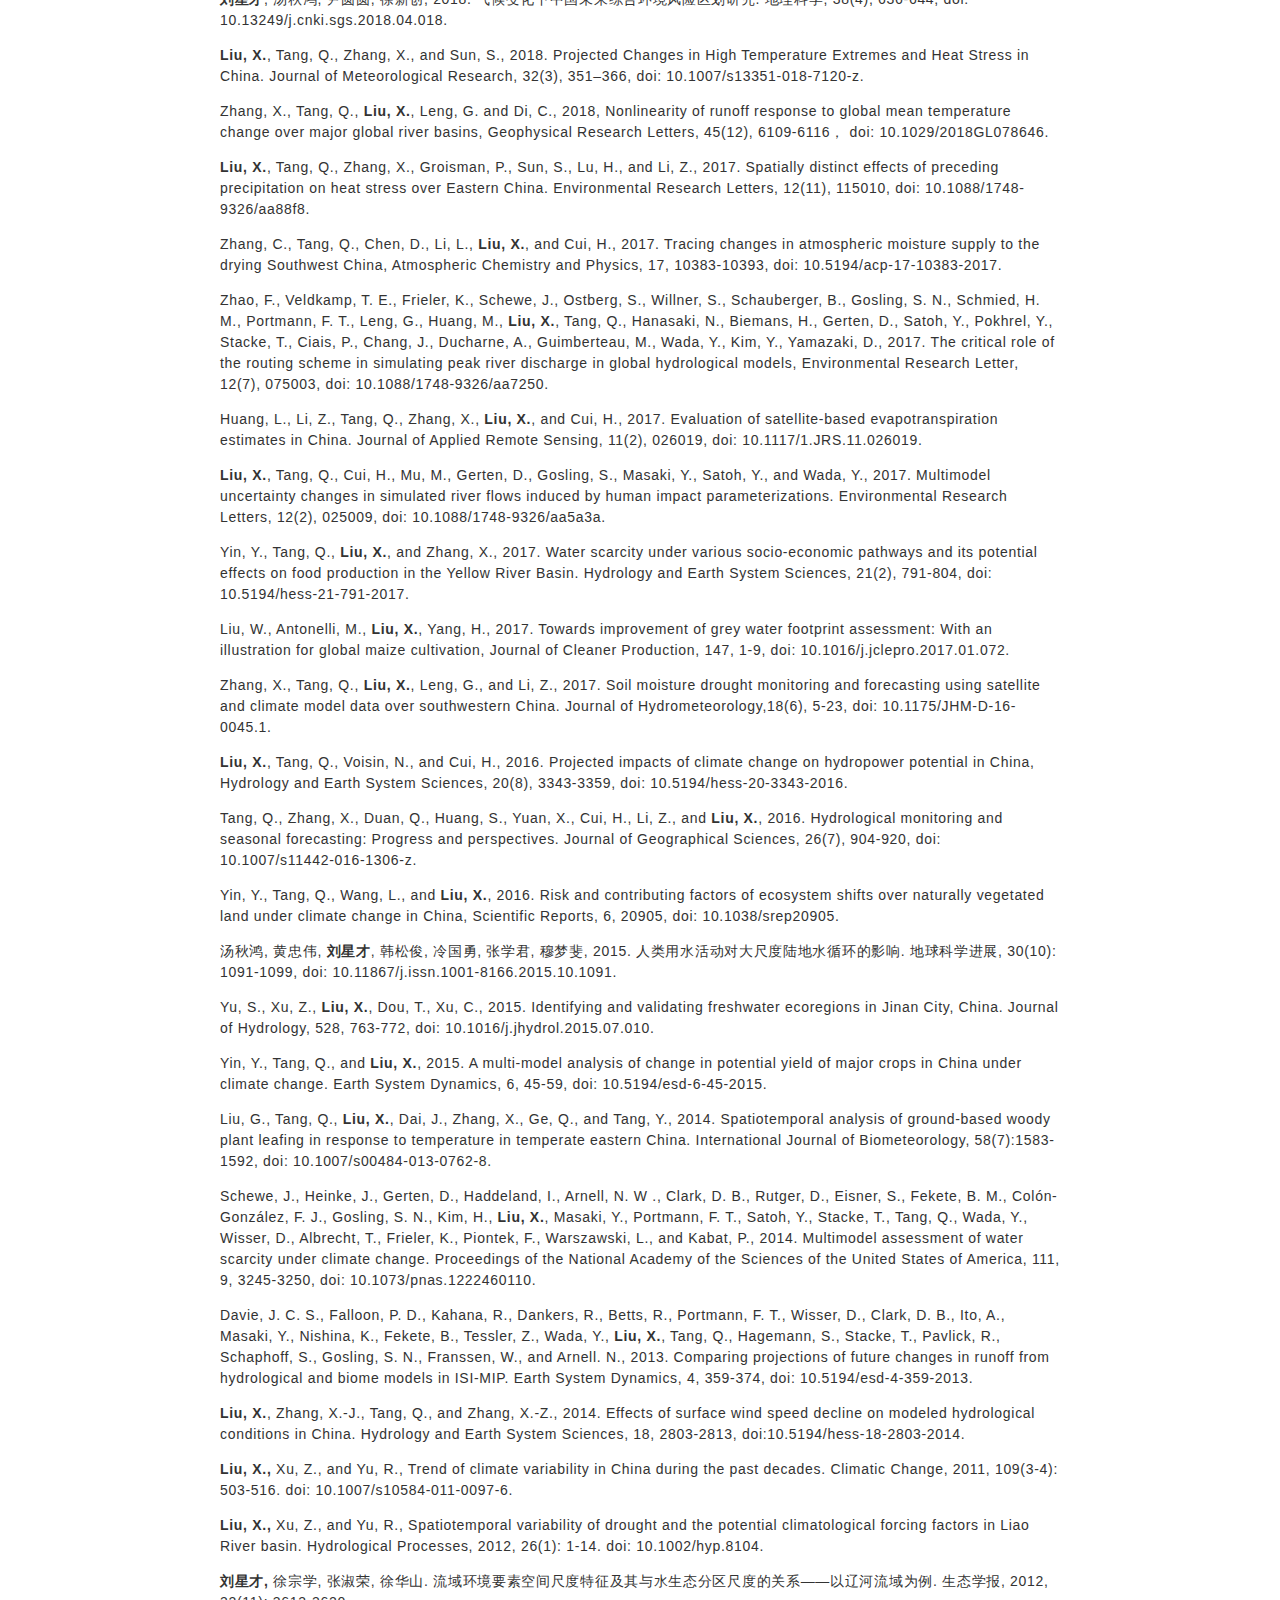
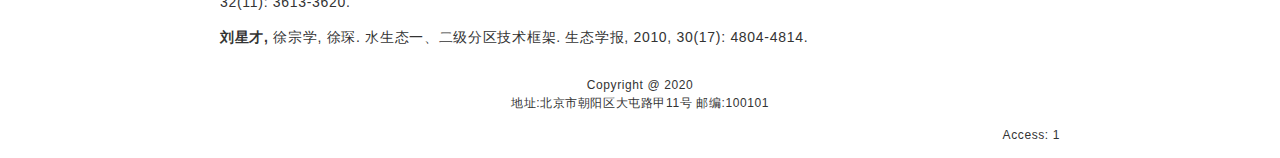
==== commit 832b8a1d: "Add the number of access" ====
--- a/xingcai.chs.html
+++ b/xingcai.chs.html
@@ -221,6 +221,7 @@
   </div>
   <div id="clear">&nbsp;</div>
   </div>
+  <div id="pageframe">
   <p align="center"><span class="style4">
       Copyright @ 2020 <br />
       地址:北京市朝阳区大屯路甲11号 邮编:100101<br />
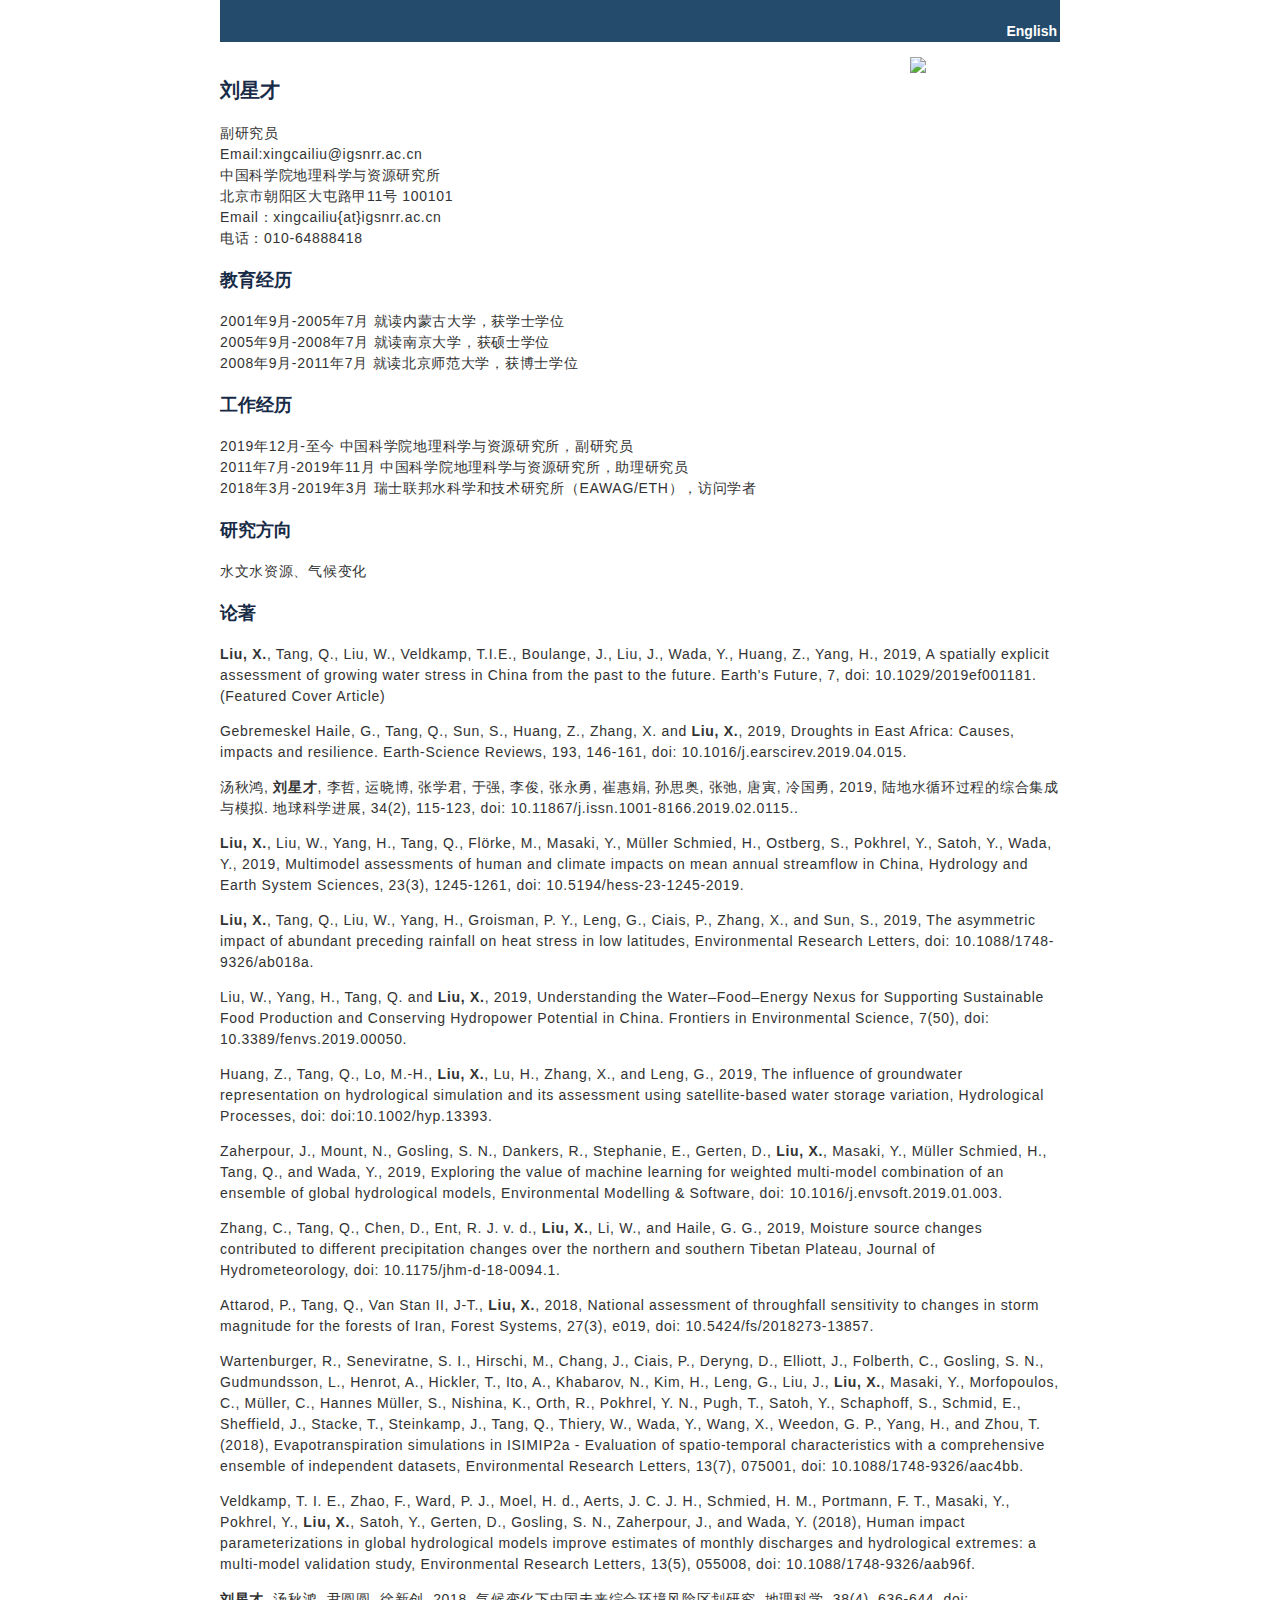
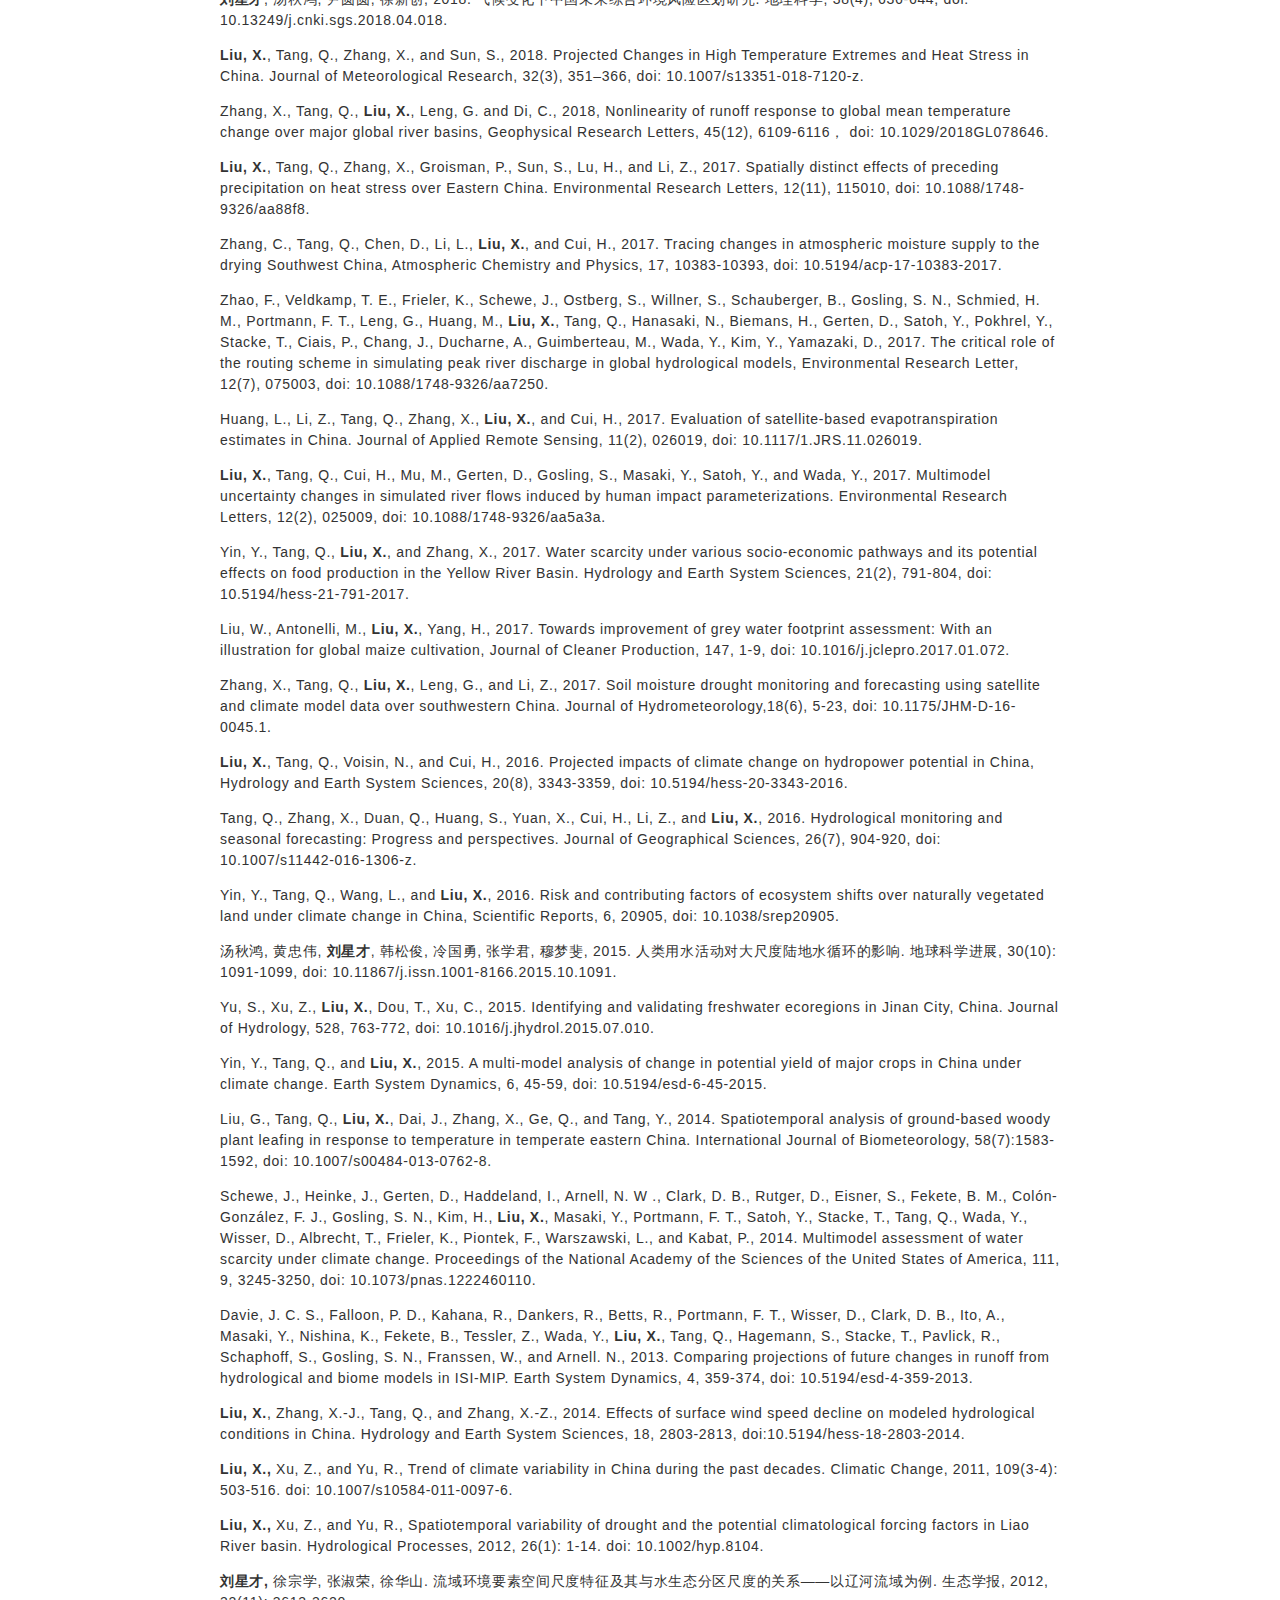
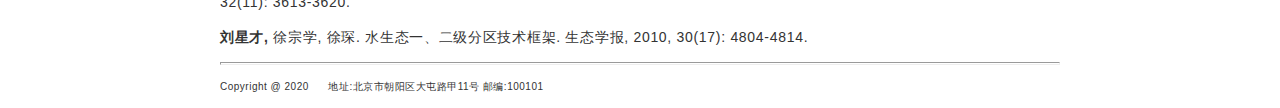
==== commit 02de7572: "Format source code" ====
--- a/xingcai.chs.html
+++ b/xingcai.chs.html
@@ -13,41 +13,27 @@
       font-weight: bold;
       font-family: Verdana, Arial, Helvetica, sans-serif;
     }
-
     .style2 {
       font-size: 24px;
       color: white;
       font-weight: bold;
       font-family: Verdana, Arial, Helvetica, sans-serif;
     }
-    -->
+   -->
     .style3
     {
-    font-size:
-    14px;
-    color:
-    white;
-    font-weight:
-    bold;
-    font-family:
-    Verdana,
-    Arial,
-    Helvetica,
-    sans-serif;
+      font-size: 14px;
+      color: white;
+      font-weight: bold;
+      font-family: Verdana, Arial, Helvetica, sans-serif;
     }
     -->
     .style4
     {
-    font-family:
-    'Lucida
-    Grande',
-    Verdana,
-    Arial,
-    Helvetica,
-    sans-serif;
-    font-size:12px;
-    line-height:1.5em;
-    letter-spacing:.05em;
+      font-family: Verdana, Arial, Helvetica, sans-serif;
+      font-size:10px;
+      line-height:1.5em;
+      letter-spacing:.05em;
     }
     -->
   </style>
@@ -216,27 +202,23 @@
     <p><strong>刘星才,</strong> 徐宗学, 张淑荣, 徐华山. 流域环境要素空间尺度特征及其与水生态分区尺度的关系——以辽河流域为例. 生态学报, 2012, 32(11): 3613-3620.</p>
     <p><strong>刘星才,</strong> 徐宗学, 徐琛. 水生态一、二级分区技术框架. 生态学报, 2010, 30(17): 4804-4814.</p>
 
-
     <!-- ************End masin section -->
   </div>
-  <div id="clear">&nbsp;</div>
-  </div>
+
   <div id="pageframe">
-  <p align="center"><span class="style4">
-      Copyright @ 2020 <br />
-      地址:北京市朝阳区大屯路甲11号 邮编:100101<br />
+    <hr id="hr" />
+  <p align="left"><span class="style4">
+      Copyright @ 2020 &nbsp;&nbsp;&nbsp;&nbsp; 地址:北京市朝阳区大屯路甲11号 邮编:100101<br />
     </span>
   </p>
   <p align="right"><span class="style4">
-    <script type="text/javascript">
-      if (localStorage.sum) {
-        localStorage.sum = Number(localStorage.sum) + 1;
-      }
-      else {
-        localStorage.sum = 1;
-      }
-      document.write("Access: " + localStorage.sum);
-    </script>
+    <div id="sfc24ycmb4bhwys5sazsepd9c37l3wdm41n" align="right"></div>
+    <script type="text/javascript"
+          src="https://counter7.wheredoyoucomefrom.ovh/private/counter.js?c=24ycmb4bhwys5sazsepd9c37l3wdm41n&down=async"
+          async></script>
+        <noscript><a href="https://www.freecounterstat.com" title="free hit counter"><img
+              src="https://counter7.wheredoyoucomefrom.ovh/private/freecounterstat.php?c=24ycmb4bhwys5sazsepd9c37l3wdm41n"
+              border="0" title="free hit counter" alt="free hit counter"></a></noscript>
     </span>
   </p>
   </div>
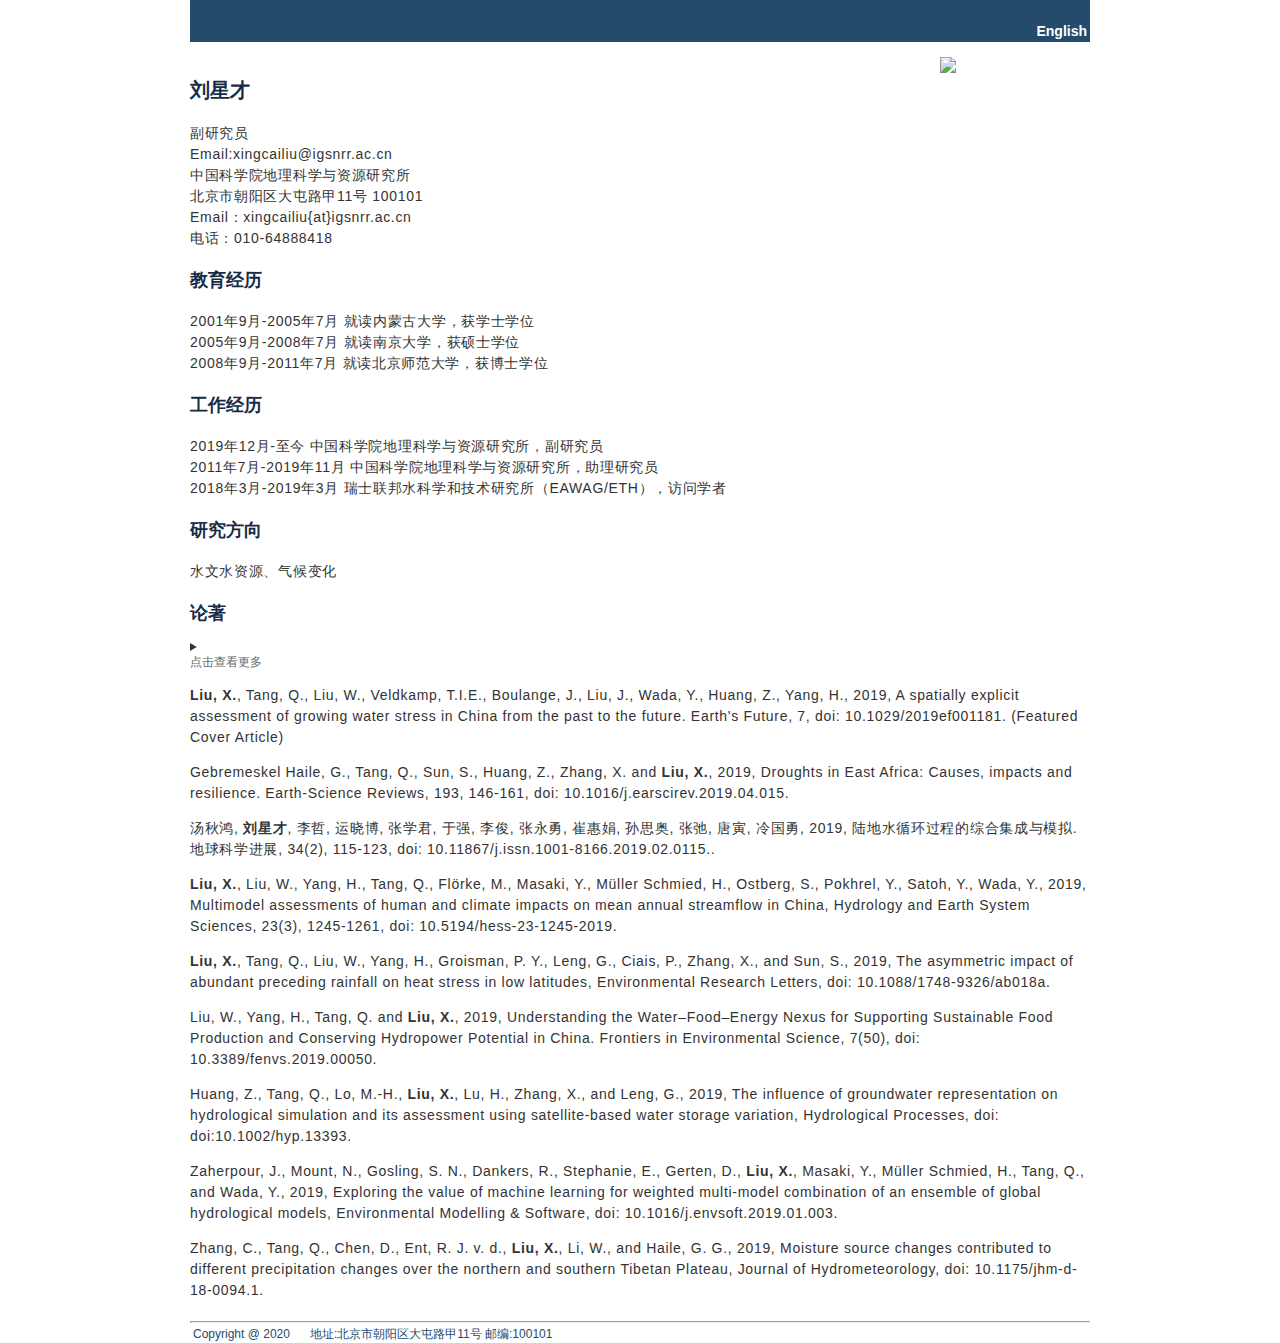
==== commit fcc1de2e: "Beautify pages" ====
--- a/xingcai.chs.html
+++ b/xingcai.chs.html
@@ -5,39 +5,6 @@
   <title>Xingcai Liu (刘星才)</title>
   <meta http-equiv="Content-Type" content="text/html; charset=UTF-8">
   <link rel="stylesheet" type="text/css" href="./main.css">
-  <style type="text/css">
-    <!--
-    .style1 {
-      font-size: 24px;
-      color: white;
-      font-weight: bold;
-      font-family: Verdana, Arial, Helvetica, sans-serif;
-    }
-    .style2 {
-      font-size: 24px;
-      color: white;
-      font-weight: bold;
-      font-family: Verdana, Arial, Helvetica, sans-serif;
-    }
-   -->
-    .style3
-    {
-      font-size: 14px;
-      color: white;
-      font-weight: bold;
-      font-family: Verdana, Arial, Helvetica, sans-serif;
-    }
-    -->
-    .style4
-    {
-      font-family: Verdana, Arial, Helvetica, sans-serif;
-      font-size:10px;
-      line-height:1.5em;
-      letter-spacing:.05em;
-    }
-    -->
-  </style>
-
 </head>
 
 <body>
@@ -49,14 +16,11 @@
     <tr>
       <td align="right"><span class="style3"></span><br /></td>
     </tr>
-    <!-- <tr>
-          <td align="center"><span class="style2">全球水文模拟和全球变化研究</span></td>
-        </tr> -->
     <tr>
       <td align="right"><a href="./xingcai.eng.html"><span class="style3">English</span></a></td>
     </tr>
   </table>
-
+  
   <div id="pageframe">
     <!-- ***************  Main section of page -->
     <td align="right" valign="top" width="162">
@@ -91,6 +55,8 @@
 
 
     <h2>论著 </h2>
+    <details>
+    <summary><div style="color:dimgray">点击查看更多</div>
     <p><b>Liu, X.</b>, Tang, Q., Liu, W., Veldkamp, T.I.E., Boulange, J., Liu, J., Wada, Y., Huang, Z., Yang, H., 2019,
       A spatially explicit assessment of growing water stress in China from the past to the future. Earth's Future, 7,
       doi: 10.1029/2019ef001181. (Featured Cover Article)</p>
@@ -117,6 +83,8 @@
     <p>Zhang, C., Tang, Q., Chen, D., Ent, R. J. v. d., <b>Liu, X.</b>, Li, W., and Haile, G. G., 2019, Moisture source
       changes contributed to different precipitation changes over the northern and southern Tibetan Plateau, Journal of
       Hydrometeorology, doi: 10.1175/jhm-d-18-0094.1.</p>
+    </summary>
+
     <p>Attarod, P., Tang, Q., Van Stan II, J-T., <b>Liu, X.</b>, 2018, National assessment of throughfall sensitivity to
       changes in storm magnitude for the forests of Iran, Forest Systems, 27(3), e019, doi: 10.5424/fs/2018273-13857.
     </p>
@@ -201,27 +169,20 @@
       10.1002/hyp.8104.</p>
     <p><strong>刘星才,</strong> 徐宗学, 张淑荣, 徐华山. 流域环境要素空间尺度特征及其与水生态分区尺度的关系——以辽河流域为例. 生态学报, 2012, 32(11): 3613-3620.</p>
     <p><strong>刘星才,</strong> 徐宗学, 徐琛. 水生态一、二级分区技术框架. 生态学报, 2010, 30(17): 4804-4814.</p>
+    </details>
 
-    <!-- ************End masin section -->
   </div>
 
-  <div id="pageframe">
+  <div id="pageframe2">
     <hr id="hr" />
-  <p align="left"><span class="style4">
-      Copyright @ 2020 &nbsp;&nbsp;&nbsp;&nbsp; 地址:北京市朝阳区大屯路甲11号 邮编:100101<br />
-    </span>
-  </p>
-  <p align="right"><span class="style4">
-    <div id="sfc24ycmb4bhwys5sazsepd9c37l3wdm41n" align="right"></div>
-    <script type="text/javascript"
-          src="https://counter7.wheredoyoucomefrom.ovh/private/counter.js?c=24ycmb4bhwys5sazsepd9c37l3wdm41n&down=async"
-          async></script>
-        <noscript><a href="https://www.freecounterstat.com" title="free hit counter"><img
-              src="https://counter7.wheredoyoucomefrom.ovh/private/freecounterstat.php?c=24ycmb4bhwys5sazsepd9c37l3wdm41n"
-              border="0" title="free hit counter" alt="free hit counter"></a></noscript>
-    </span>
-  </p>
+      <span class="copyright">
+        Copyright @ 2020 &nbsp;&nbsp;&nbsp;&nbsp; 地址:北京市朝阳区大屯路甲11号 邮编:100101
+      </span>
+      <span align="right"> 
+              <div id="sfchge42p7cwdyng4u22yhbb784y1rztlxs" align="right"></div><script type="text/javascript" src="https://counter1.wheredoyoucomefrom.ovh/private/counter.js?c=hge42p7cwdyng4u22yhbb784y1rztlxs&down=async" async></script><noscript><a href="https://www.freecounterstat.com" title="web counters"><img src="https://counter1.wheredoyoucomefrom.ovh/private/freecounterstat.php?c=hge42p7cwdyng4u22yhbb784y1rztlxs" border="0" title="web counters" alt="web counters"></a></noscript>
+      </span>
   </div>
+
 </body>
 
 </html>--- a/main.css
+++ b/main.css
@@ -1,24 +1,30 @@
 body {
-	
 	padding: 0;
 	margin: 0;
 	font-size: 12px;
-	background-image: url("includes/bg_stripe.gif");
-	background-repeat:repeat;
+	/* background-image: url("includes/bg_stripe.gif");
+	background-repeat:repeat; */
 	color:#333333;
 	font-family:'Lucida Grande', Verdana, Arial, Helvetica, sans-serif;
 	text-align:center;
 }
 #pageframe {
 	
-	width: 840px;
+	width: 900px;
 	margin: 0px auto;
 	text-align:left;
 }
 #pageframe1 {
 	border:#d0d0d0 0px solid;
 	background-color:#254b6c;
-	width: 840px;
+	width: 900px;
+	margin: 0px auto;
+	text-align:left;
+}
+#pageframe2 {
+	border:#d0d0d0 0px solid;
+	background-color:#e5f1fd;
+	width: 900px;
 	margin: 0px auto;
 	text-align:left;
 }
@@ -57,13 +63,13 @@
 
 /******Main 2-column section of page */
 #main {
-  margin: 0;
+	margin: 0;
 	border:#d0d0d0 0px solid;
 	margin 0 2px;
 	background-color:#254b6c;
 }
 #main1 {
-  margin: 0;
+	margin: 0;
 	border:#d0d0d0 0px solid;
 	margin 0 0px;
 	background-color:#254b6c;
@@ -72,6 +78,36 @@
 .index_intro{width:600px;}
 .index_left {float:left; width:20%;}
 .index_right {float:right; width:70%;}
+
+
+/**** Text style */
+.style1 {
+	font-size: 24px;
+	color: white;
+	font-weight: bold;
+	font-family: Verdana, Arial, Helvetica, sans-serif;
+}
+  .style2 {
+	font-size: 24px;
+	color: white;
+	font-weight: bold;
+	font-family: Verdana, Arial, Helvetica, sans-serif;
+}
+  .style3
+  {
+	font-size: 14px;
+	color: white;
+	font-weight: bold;
+	font-family: Verdana, Arial, Helvetica, sans-serif;
+}
+  .style4
+  {
+	font-family: Verdana, Arial, Helvetica, sans-serif;
+	font-size:12px;
+	line-height:1.5em;
+	letter-spacing:.05em;
+}
+
 
 /******Wider main column */
 #right {
@@ -82,9 +118,10 @@
 	padding:5px 5px 5px 5px;
 	background-color:#ffffff;
 	min-height: 600px;
-	_height: 600px;
 	height: 100%;
 }
+
+
 /******Skinnier nav column */
 #nav {
 	
@@ -96,7 +133,6 @@
 	color: black;
 	
 }
-
 #nav ul {
 	
 	margin:0;
@@ -130,7 +166,6 @@
 }
 
 
-
 /******Bottom of main section of page */
 #clear {
 	
@@ -144,12 +179,10 @@
 #footer {
 	margin: 0 2px;
 }
-
 .footerlogo {
 	float:left;
 	text-align:left;
 }
-
 .footerlogo a{
 text-decoration:none;
 font:bold 15px "Times New Roman",Times,serif;
@@ -157,11 +190,11 @@
 }
 
 .copyright {
-	float:right;
+	float:left;
 	text-align:center;
 	padding: 0 3px 3px 3px;
 	margin: 0px;
-	font-size: 10px;
+	font-size: 12px;
 	color: #254b6c;
 	line-height:11px;
 }
@@ -175,11 +208,6 @@
 }
 .copyright a:visited {
 	color: #254b6c;
-	text-decoration: none;
-}
-.copyright3 {
-        align: center;
-	color: black;
 	text-decoration: none;
 }
 
@@ -259,7 +287,7 @@
 
 ul li,ul ul li {
 	list-style:disk;
-	color:#333333
+	color:#333333;
 	font-family: 'Lucida Grande', Verdana, Arial, Helvetica, sans-serif;
 	font-size:14px;
 	line-height:1.5em;
@@ -268,6 +296,7 @@
 
 
  hr{
- height:1px;
+ height: 1px;
+ border-top: 1px solid #9e9e9e;
+ border-bottom: none;
  }
-
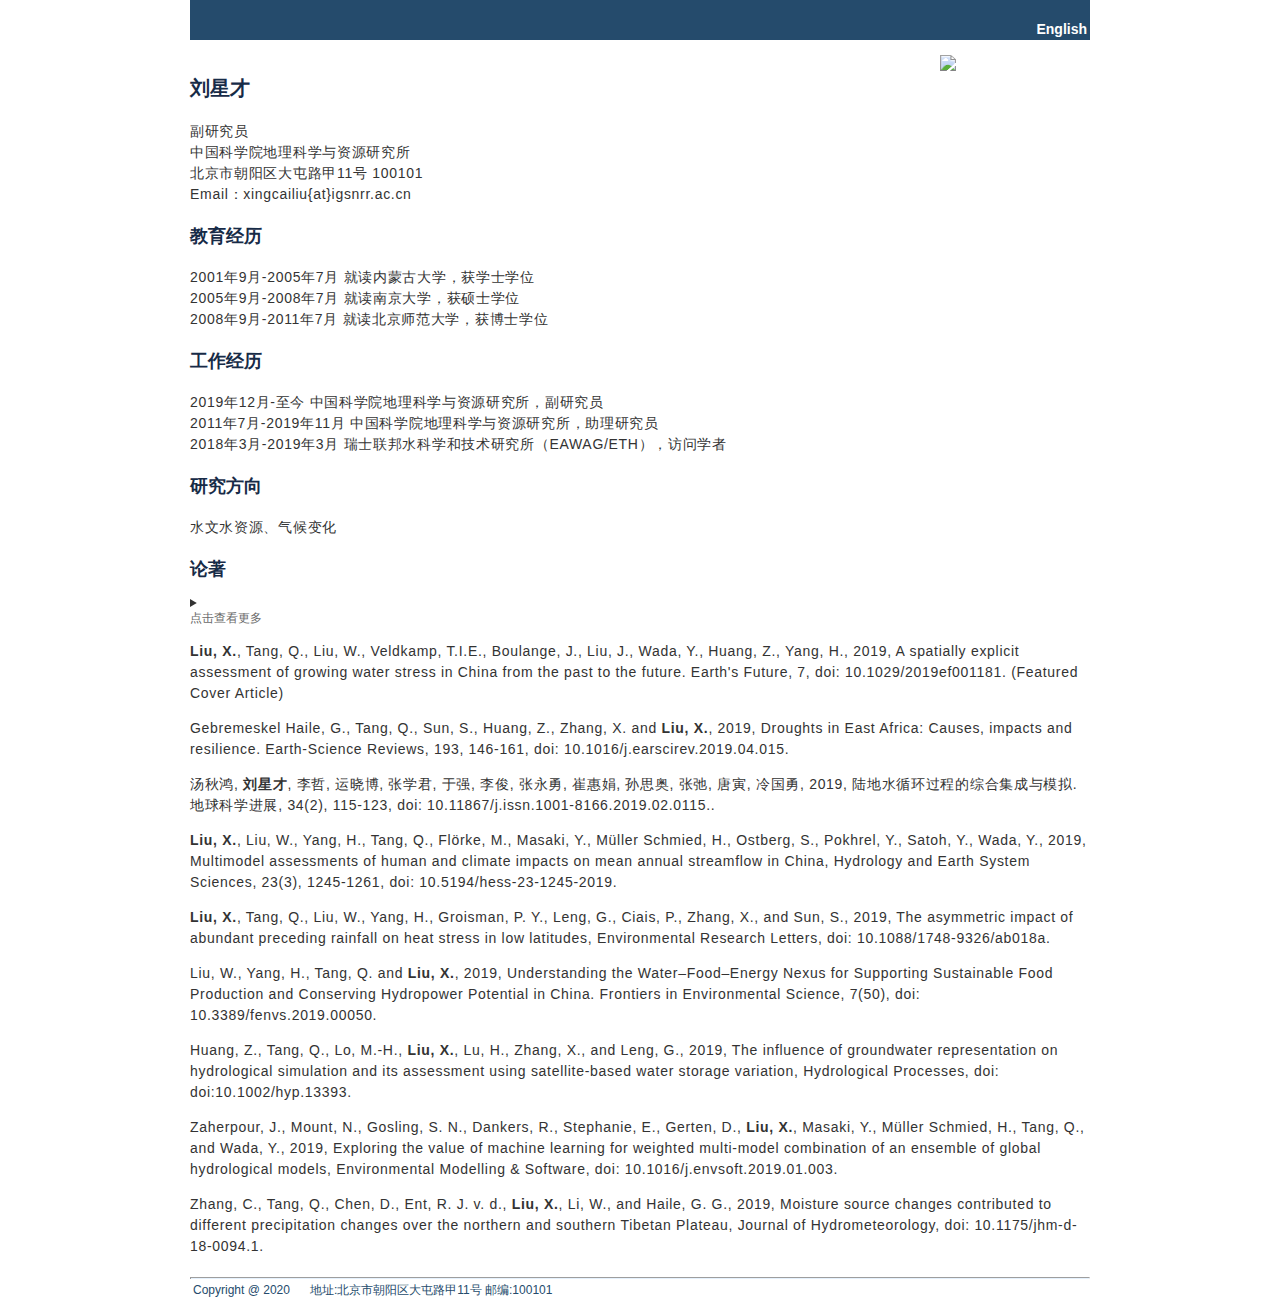
==== commit 0dde12be: "Bueatify pages" ====
--- a/xingcai.chs.html
+++ b/xingcai.chs.html
@@ -2,17 +2,13 @@
 <html xmlns="http://www.w3.org/1999/xhtml">
 
 <head>
-  <title>Xingcai Liu (刘星才)</title>
+  <title>Xingcai Liu</title>
   <meta http-equiv="Content-Type" content="text/html; charset=UTF-8">
   <link rel="stylesheet" type="text/css" href="./main.css">
 </head>
 
 <body>
-
   <table width="840" border="0" id="pageframe1">
-    <tr>
-      <!-- <td align="center"><span class="style1"><br />Global Hydrology and Global Change</span></td> -->
-    </tr>
     <tr>
       <td align="right"><span class="style3"></span><br /></td>
     </tr>
@@ -29,11 +25,10 @@
 
     <h1>刘星才 </h1>
     <p>副研究员<br />
-      Email:xingcailiu@igsnrr.ac.cn<br />
       中国科学院地理科学与资源研究所 <br />
       北京市朝阳区大屯路甲11号 100101 <br />
       Email：xingcailiu{at}igsnrr.ac.cn<br />
-      电话：010-64888418<br />
+      <!-- 电话：010-64888418<br /> -->
     </p>
 
     <h2>教育经历</h2>
